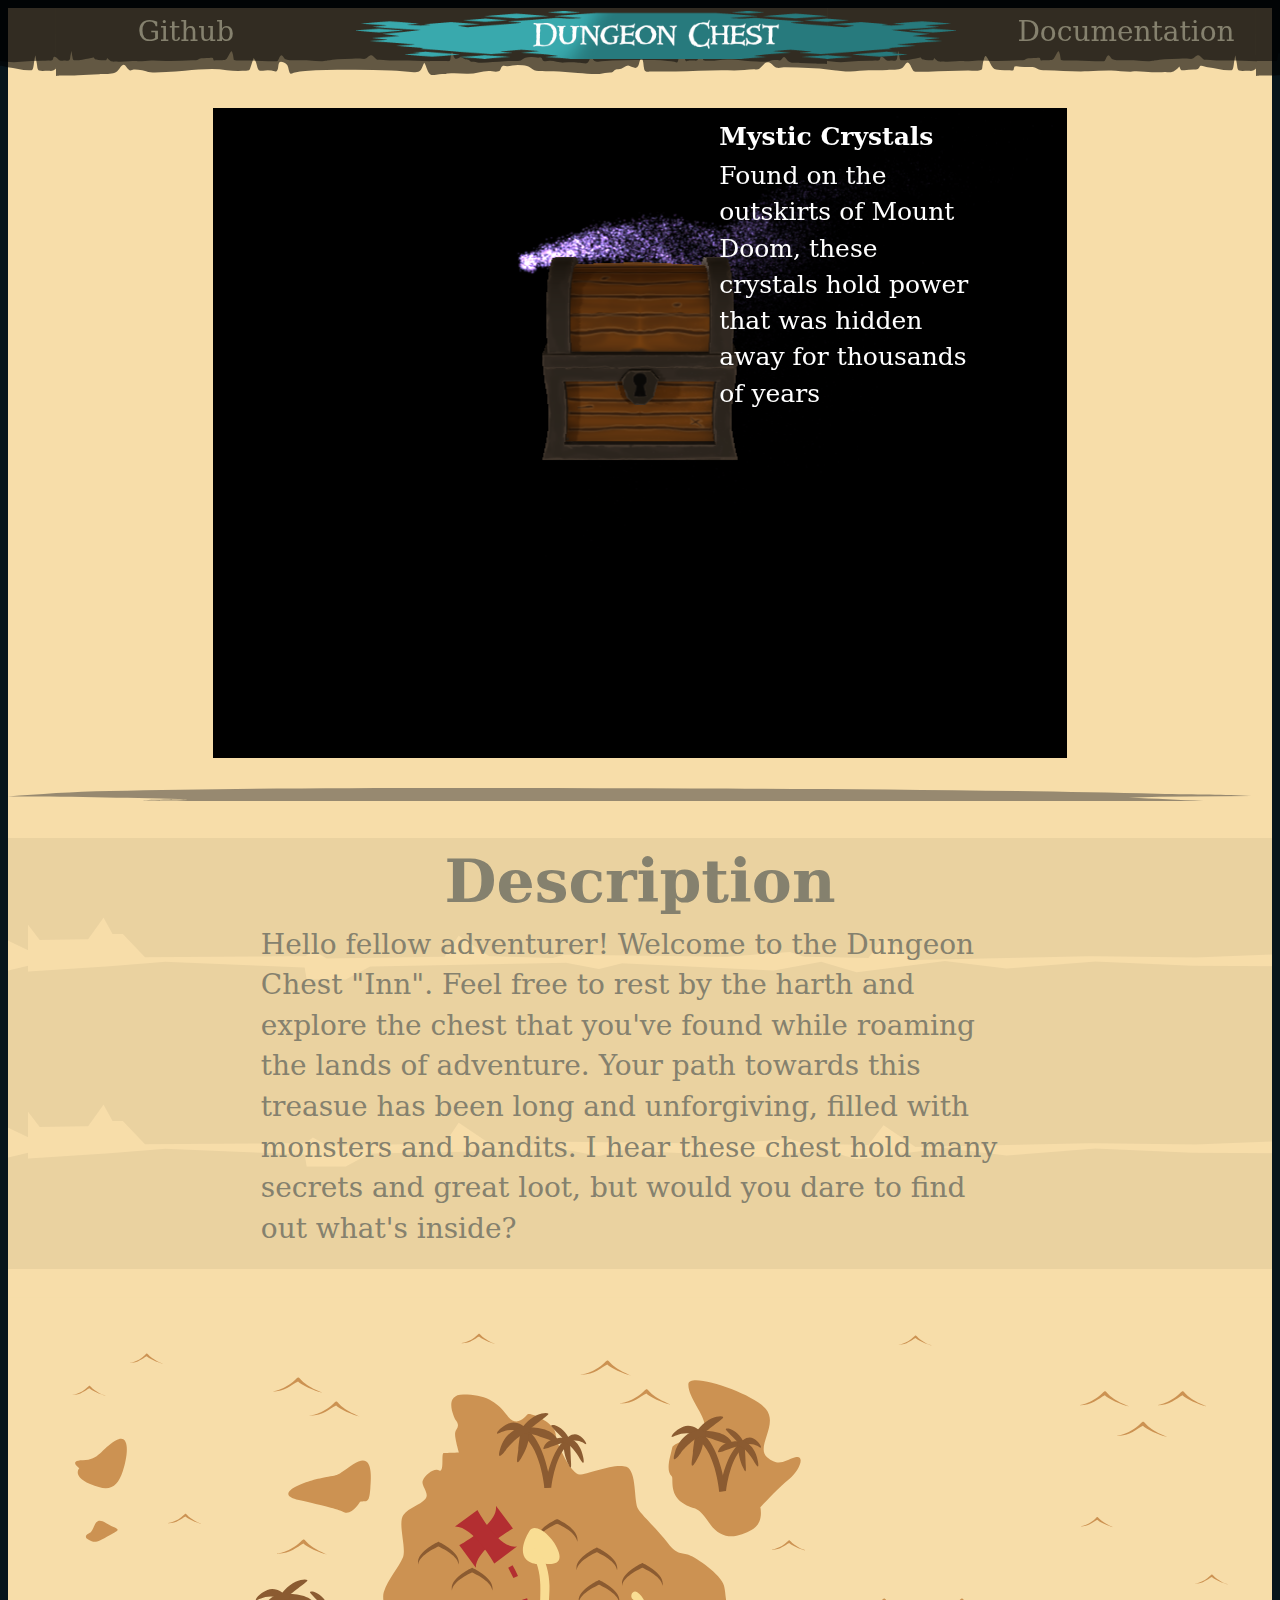
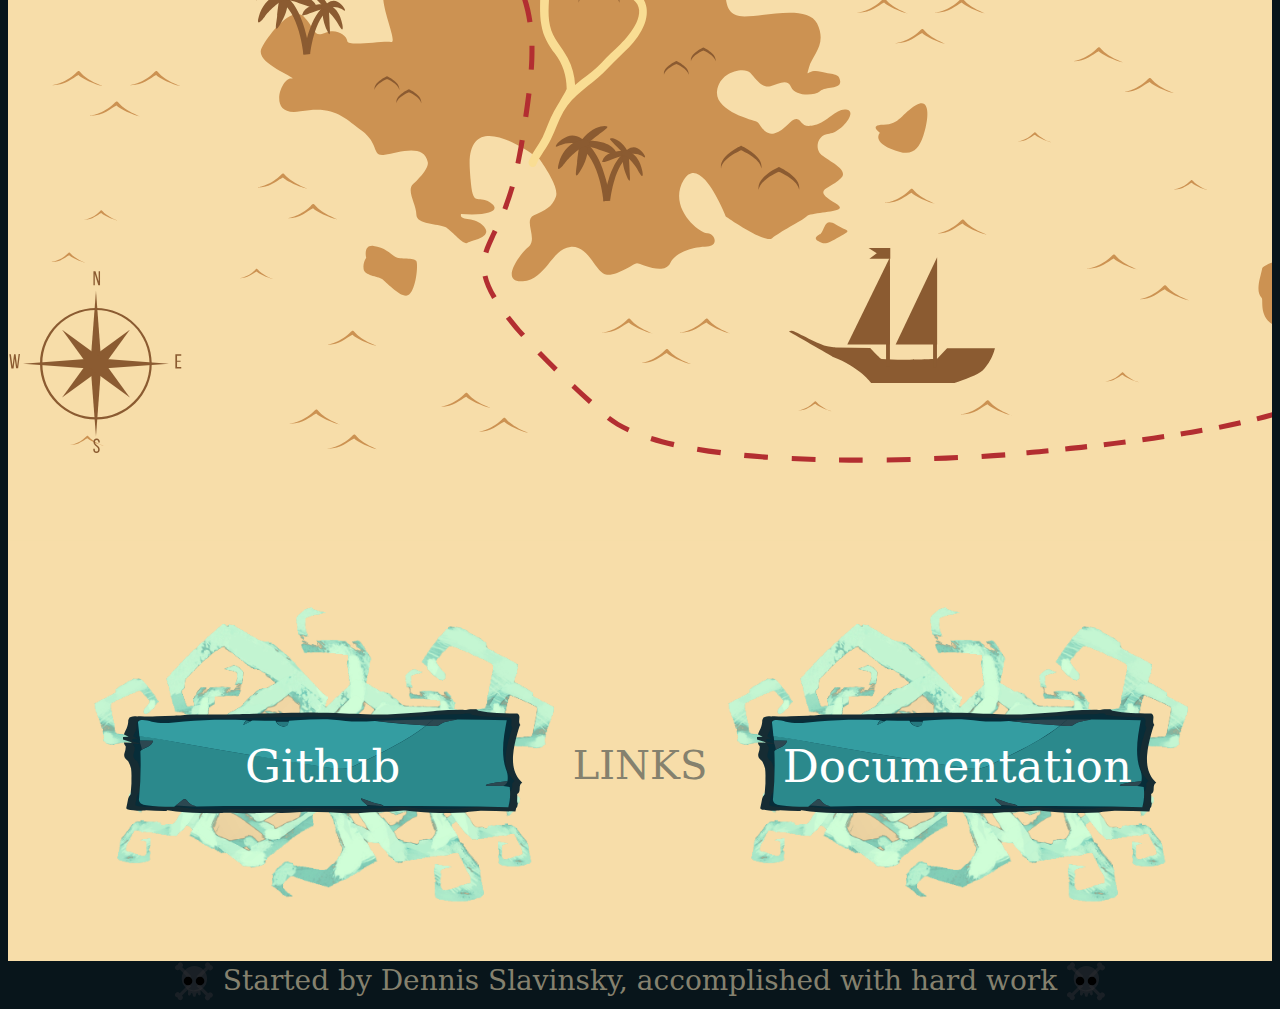
==== Project/index.html @ 72700da0 "Finished all scenes, only have UI to make" ====
<!DOCTYPE html>
<html lang="en">
<head>
	<title>Three.js</title>
	<link rel="stylesheet" href="styles.css">
</head>
<body>
	<header class="global-header">
		<p><a href="https://github.com/DennisSSDev/DungeonChest">Github</a></p>
		<img id="Logo" src="../svgs/Untitled-5.png" alt="Logo image">
		<p><a href="docs.html">Documentation</a></p>
	</header>

	
	<div id="webgl">
					<h2>
						Mystic Crystals
					</h2>
					<p>
								Found on the outskirts of Mount Doom, these crystals hold power
								that was hidden away for thousands of years
					</p>
			
		<div id="UI">
			
			<div class="img_container">
				<img class="box" src="../svgs/text_board.svg" alt="input text box">
				<p id="UILink">Return</p>
			</div>
		</div>
		
		<div id="curtain"></div>
	</div>
	<div>
	<svg class="slice" xmlns="http://www.w3.org/2000/svg" viewbox="0 0 235.13 2.5"><title>Asset 3</title><g  data-name="Layer 2"><g id="Layer_1-2" data-name="Layer 1"><path id="slice_01.svg" data-name="slice 01.svg" class="cls-1" d="M231.3,1.51c-7.61.08-15.19.05-22.83.3,9.61.27,15.86.89,26.66,1C226.35,3.91,213.73,4,198.63,4c-4.38,0-8.66.21-12.94.25s-9-.16-13.68-.18c-6,0-11.78.15-17.49.16-35.56,0-74.08.21-108-.62,2-.05,4.07-.2,6.07-.44L16.81,3c6-.36,13.72-.37,17.48-.4A14,14,0,0,1,32,2.67a37.39,37.39,0,0,0,6.08-.1c-3-.23-8.86-.13-13-.23,1.29-.26,6.35-.11,8.37-.29C24.14,1.88,10.68,1.53,0,1.57c5.76-.41,11.83-.88,19-1C48.8-.16,88.81,0,127,.09c25.55.06,61.39.33,86.78,1C221.43,1.27,226.25,1.19,231.3,1.51Z"/></g></g></svg>
	</div>
	<div id="description">
		<div id="text">
		<h1>Description</h1>
			<p id="main_gig">Hello fellow adventurer! Welcome to the Dungeon Chest "Inn". Feel free to rest by the harth and explore the chest 
					that you've found while roaming the lands of adventure. Your path towards this treasue has been long and 
					unforgiving, filled with monsters and bandits. I hear these chest hold many secrets and great loot, 
					but would you dare to find out what's inside?
			</p>
		</div>
	<svg id="map" xmlns="http://www.w3.org/2000/svg" viewbox="0 0 750 500">
		
		<g id="BACKGROUND_1">
			
		</g>
		<g id="BACKGROUND_2">
			<rect class="st0" width="750" height="500"/>

			<path class="movable" d="M517.9,257.5c0,0-5.9,5,5.8,10.1c11.7,5.1,16.1,2.1,19.4-7.6c3.3-9.7,4.4-23.2-4.2-18.3
			c-8.5,4.9-9.8,11.7-19.4,11.7c-9.6,0-1.4,5.3-1.4,5.3"></path>
			<path class="movable_0" d="M517.9,257.5c0,0-5.9,5,5.8,10.1c11.7,5.1,16.1,2.1,19.4-7.6c3.3-9.7,4.4-23.2-4.2-18.3
			c-8.5,4.9-9.8,11.7-19.4,11.7c-9.6,0-1.4,5.3-1.4,5.3"></path>
			<g class="movable_1">
			<path class="st1" d="M504.1,186.9c0,0,7.3-0.6,14.2-7.2c3.5-3.3-0.4,0.6,14.3,7.2c5.6,2-7.8-1.5-12.8-6
			C516.1,182.8,512.1,187.1,504.1,186.9z"/>
			<path class="st1" d="M550.2,186.9c0,0,7.3-0.6,14.2-7.2c3.5-3.3-0.4,0.6,14.3,7.2c5.6,2-7.8-1.5-12.8-6
			C562.2,182.8,558.3,187.1,550.2,186.9z"/>
			<path class="st1" d="M526.7,205c0,0,7.3-0.6,14.2-7.2c3.5-3.3-0.3,0.6,14.3,7.2c5.6,2-7.8-1.5-12.8-6
			C538.7,200.8,534.7,205.2,526.7,205z"/>
			</g>
			<g class="movable_2">
					<path class="st1" d="M504.1,186.9c0,0,7.3-0.6,14.2-7.2c3.5-3.3-0.4,0.6,14.3,7.2c5.6,2-7.8-1.5-12.8-6
					C516.1,182.8,512.1,187.1,504.1,186.9z"/>
					<path class="st1" d="M550.2,186.9c0,0,7.3-0.6,14.2-7.2c3.5-3.3-0.4,0.6,14.3,7.2c5.6,2-7.8-1.5-12.8-6
					C562.2,182.8,558.3,187.1,550.2,186.9z"/>
					<path class="st1" d="M526.7,205c0,0,7.3-0.6,14.2-7.2c3.5-3.3-0.3,0.6,14.3,7.2c5.6,2-7.8-1.5-12.8-6
					C538.7,200.8,534.7,205.2,526.7,205z"/>
					</g>
					<g class="movable_3">
							<path class="st1" d="M504.1,186.9c0,0,7.3-0.6,14.2-7.2c3.5-3.3-0.4,0.6,14.3,7.2c5.6,2-7.8-1.5-12.8-6
							C516.1,182.8,512.1,187.1,504.1,186.9z"/>
							<path class="st1" d="M550.2,186.9c0,0,7.3-0.6,14.2-7.2c3.5-3.3-0.4,0.6,14.3,7.2c5.6,2-7.8-1.5-12.8-6
							C562.2,182.8,558.3,187.1,550.2,186.9z"/>
							<path class="st1" d="M526.7,205c0,0,7.3-0.6,14.2-7.2c3.5-3.3-0.3,0.6,14.3,7.2c5.6,2-7.8-1.5-12.8-6
							C538.7,200.8,534.7,205.2,526.7,205z"/>
							</g>
							<g class="movable_4">
									<path class="st1" d="M504.1,186.9c0,0,7.3-0.6,14.2-7.2c3.5-3.3-0.4,0.6,14.3,7.2c5.6,2-7.8-1.5-12.8-6
									C516.1,182.8,512.1,187.1,504.1,186.9z"/>
									<path class="st1" d="M550.2,186.9c0,0,7.3-0.6,14.2-7.2c3.5-3.3-0.4,0.6,14.3,7.2c5.6,2-7.8-1.5-12.8-6
									C562.2,182.8,558.3,187.1,550.2,186.9z"/>
									<path class="st1" d="M526.7,205c0,0,7.3-0.6,14.2-7.2c3.5-3.3-0.3,0.6,14.3,7.2c5.6,2-7.8-1.5-12.8-6
									C538.7,200.8,534.7,205.2,526.7,205z"/>
									</g>
									<g class="movable_6">
											<path class="st3" d="M604.4,449.5l-0.2-3c0,0,5-0.4,13-1.2l0.3,3C609.4,449.1,604.5,449.5,604.4,449.5z M627.5,447.3l-0.3-3
												c4-0.4,8.3-0.9,12.9-1.4l0.3,3C635.8,446.4,631.4,446.9,627.5,447.3z M650.4,444.8l-0.4-3c4.2-0.5,8.5-1,12.9-1.6l0.4,3
												C658.9,443.7,654.6,444.3,650.4,444.8z M673.3,441.8l-0.4-3c4.4-0.6,8.7-1.2,12.9-1.9l0.4,3C682,440.6,677.7,441.2,673.3,441.8z
												 M696.1,438.4l-0.5-3c4.4-0.7,8.7-1.4,12.8-2.2l0.5,3C704.9,437,700.6,437.7,696.1,438.4z M718.9,434.4l-0.6-2.9
												c4.5-0.9,8.7-1.8,12.7-2.7l0.7,2.9C727.7,432.6,723.4,433.5,718.9,434.4z M750,427.1c-2.7,0.8-5.5,1.6-8.6,2.3l-0.7-2.9
												c3.3-0.8,6.4-1.7,9.3-2.5"></path>
										</g>
										<g class="movable_7">
												<path class="st3" d="M604.4,449.5l-0.2-3c0,0,5-0.4,13-1.2l0.3,3C609.4,449.1,604.5,449.5,604.4,449.5z M627.5,447.3l-0.3-3
													c4-0.4,8.3-0.9,12.9-1.4l0.3,3C635.8,446.4,631.4,446.9,627.5,447.3z M650.4,444.8l-0.4-3c4.2-0.5,8.5-1,12.9-1.6l0.4,3
													C658.9,443.7,654.6,444.3,650.4,444.8z M673.3,441.8l-0.4-3c4.4-0.6,8.7-1.2,12.9-1.9l0.4,3C682,440.6,677.7,441.2,673.3,441.8z
													 M696.1,438.4l-0.5-3c4.4-0.7,8.7-1.4,12.8-2.2l0.5,3C704.9,437,700.6,437.7,696.1,438.4z M718.9,434.4l-0.6-2.9
													c4.5-0.9,8.7-1.8,12.7-2.7l0.7,2.9C727.7,432.6,723.4,433.5,718.9,434.4z M750,427.1c-2.7,0.8-5.5,1.6-8.6,2.3l-0.7-2.9
													c3.3-0.8,6.4-1.7,9.3-2.5"></path>
											</g>
											<path class="st1 movable_8" d="M393.8,106c1.3,1.1-1.7,10.3,6.3,15.7c8,5.3,8,0.3,16,12c8,11.7,18,8,25.3,4c7.3-4,5-13.3,5-13.3
											s10.3-11.3,17-16.7c6.7-5.3,9.7-14.7,3.7-13c-6,1.7-9.7,6-16.7,0s7-19.3-0.7-28.7c-7.7-9.3-45.7-22.3-46-14.7
											c-0.3,7.7,9.7,18,9.7,24.7s-18.7,9.3-19.3,13C393.5,92.7,389.8,102.3,393.8,106z"></path>
											<path class="st1 movable_9" d="M208.9,121.1c3.9-0.9,5.4,1.8,6.1-8c0.8-9.8,0.9-21.8-10.4-14.1c-11.4,7.7-6.3,5.6-18.4,8
											c-12.1,2.4-29,9.5-13.6,13.1c15.4,3.5,22.1,5.1,26.8,7.2C204.1,129.4,208.9,121.1,208.9,121.1z"></path>
									


			<path class="st1" d="M504.1,186.9c0,0,7.3-0.6,14.2-7.2c3.5-3.3-0.4,0.6,14.3,7.2c5.6,2-7.8-1.5-12.8-6
				C516.1,182.8,512.1,187.1,504.1,186.9z"/>
			<path class="st1" d="M550.2,186.9c0,0,7.3-0.6,14.2-7.2c3.5-3.3-0.4,0.6,14.3,7.2c5.6,2-7.8-1.5-12.8-6
				C562.2,182.8,558.3,187.1,550.2,186.9z"/>
			<path class="st1" d="M526.7,205c0,0,7.3-0.6,14.2-7.2c3.5-3.3-0.3,0.6,14.3,7.2c5.6,2-7.8-1.5-12.8-6
				C538.7,200.8,534.7,205.2,526.7,205z"/>
			<path class="st1" d="M26.1,229.9c0,0,7.3-0.6,14.2-7.2c3.5-3.3-0.4,0.6,14.3,7.2c5.6,2-7.8-1.5-12.8-6
				C38.1,225.8,34.1,230.1,26.1,229.9z"/>
			<path class="st1" d="M72.2,229.9c0,0,7.3-0.6,14.2-7.2c3.5-3.3-0.4,0.6,14.3,7.2c5.6,2-7.8-1.5-12.8-6
				C84.2,225.8,80.3,230.1,72.2,229.9z"/>
			<path class="st1" d="M48.7,248c0,0,7.3-0.6,14.2-7.2c3.5-3.3-0.3,0.6,14.3,7.2c5.6,2-7.8-1.5-12.8-6
				C60.7,243.8,56.7,248.2,48.7,248z"/>
			<path class="st1" d="M635.1,63.9c0,0,7.3-0.6,14.2-7.2c3.5-3.3-0.4,0.6,14.3,7.2c5.6,2-7.8-1.5-12.8-6
				C647.1,59.8,643.1,64.1,635.1,63.9z"/>
			<path class="st1" d="M681.2,63.9c0,0,7.3-0.6,14.2-7.2c3.5-3.3-0.4,0.6,14.3,7.2c5.6,2-7.8-1.5-12.8-6
				C693.2,59.8,689.3,64.1,681.2,63.9z"/>
			<path class="st1" d="M657.7,82c0,0,7.3-0.6,14.2-7.2c3.5-3.3-0.3,0.6,14.3,7.2c5.6,2-7.8-1.5-12.8-6
				C669.7,77.8,665.7,82.2,657.7,82z"/>
			<g>
				<path class="st1" d="M352.7,376.8c0,0,7.3-0.6,14.2-7.2c3.5-3.3-0.4,0.6,14.3,7.2c5.6,2-7.8-1.5-12.8-6
					C364.6,372.6,360.7,376.9,352.7,376.8z"/>
				<path class="st1" d="M398.8,376.8c0,0,7.3-0.6,14.2-7.2c3.5-3.3-0.4,0.6,14.3,7.2c5.6,2-7.8-1.5-12.8-6
					C410.7,372.6,406.8,376.9,398.8,376.8z"/>
				<path class="st1" d="M375.2,394.8c0,0,7.3-0.6,14.2-7.2c3.5-3.3-0.4,0.6,14.3,7.2c5.6,2-7.8-1.5-12.8-6
					C387.2,390.7,383.3,395,375.2,394.8z"/>
			</g>
			<path class="st1" d="M147.4,290.7c0,0,7.3-0.6,14.2-7.2c3.5-3.3-0.4,0.6,14.3,7.2c5.6,2-7.8-1.5-12.8-6
				C159.3,286.6,155.4,290.9,147.4,290.7z"/>
			<path class="st1" d="M165.3,308.9c0,0,7.3-0.6,14.2-7.2c3.5-3.3-0.3,0.6,14.3,7.2c5.6,2-7.8-1.5-12.8-6
				C177.3,304.7,173.4,309.1,165.3,308.9z"/>
			<g>
				<path class="st1" d="M256.2,420.8c0,0,7.3-0.6,14.2-7.2c3.5-3.3-0.4,0.6,14.3,7.2c5.6,2-7.8-1.5-12.8-6
					C268.1,416.7,264.2,421,256.2,420.8z"/>
				<path class="st1" d="M278.7,435.6c0,0,7.3-0.6,14.2-7.2c3.5-3.3-0.4,0.6,14.3,7.2c5.6,2-7.8-1.5-12.8-6
					C290.6,431.4,286.7,435.7,278.7,435.6z"/>
			</g>
			<g>
				<path class="st1" d="M167.2,430.8c0,0,7.3-0.6,14.2-7.2c3.5-3.3-0.4,0.6,14.3,7.2c5.6,2-7.8-1.5-12.8-6
					C179.1,426.7,175.2,431,167.2,430.8z"/>
				<path class="st1" d="M189.7,445.6c0,0,7.3-0.6,14.2-7.2c3.5-3.3-0.4,0.6,14.3,7.2c5.6,2-7.8-1.5-12.8-6
					C201.6,441.4,197.7,445.7,189.7,445.6z"/>
			</g>
			<path class="st1" d="M156.4,55.7c0,0,7.3-0.6,14.2-7.2c3.5-3.3-0.3,0.6,14.3,7.2c5.6,2-7.8-1.5-12.8-6
				C168.3,51.5,164.4,55.8,156.4,55.7z"/>
			<path class="st1" d="M179,70c0,0,7.3-0.6,14.2-7.2c3.5-3.3-0.4,0.6,14.3,7.2c5.6,2-7.8-1.5-12.8-6C190.9,65.8,187,70.1,179,70z"/>
			<path class="st1" d="M339.9,45.7c0,0,7.3-0.6,14.2-7.2c3.5-3.3-0.3,0.6,14.3,7.2c5.6,2-7.8-1.5-12.8-6
				C351.9,41.5,347.9,45.9,339.9,45.7z"/>
			<path class="st1" d="M598.9,263.4c0,0,4.9-0.4,9.4-4.8c2.3-2.2-0.2,0.4,9.5,4.8c3.7,1.3-5.2-1-8.5-4
				C606.9,260.6,604.2,263.5,598.9,263.4z"/>
			<path class="st1" d="M269.1,27c0,0,4.9-0.4,9.4-4.8c2.3-2.2-0.2,0.4,9.5,4.8c3.8,1.3-5.2-1-8.5-4C277,24.2,274.4,27.1,269.1,27z"/>
			<path class="st1" d="M137.1,344.5c0,0,4.9-0.4,9.4-4.8c2.3-2.2-0.2,0.4,9.5,4.8c3.8,1.3-5.2-1-8.5-4
				C145,341.7,142.4,344.6,137.1,344.5z"/>
			<path class="st1" d="M528.1,28c0,0,4.9-0.4,9.4-4.8c2.3-2.2-0.2,0.4,9.5,4.8c3.8,1.3-5.2-1-8.5-4C536,25.2,533.4,28.1,528.1,28z"/>
			<path class="st1" d="M635.9,135.8c0,0,4.9-0.4,9.4-4.8c2.3-2.2-0.2,0.4,9.5,4.8c3.8,1.3-5.2-1-8.5-4
				C643.8,133,641.2,135.9,635.9,135.8z"/>
			<path class="st1" d="M94.9,133.8c0,0,4.9-0.4,9.4-4.8c2.3-2.2-0.2,0.4,9.5,4.8c3.8,1.3-5.2-1-8.5-4
				C102.8,131,100.2,133.9,94.9,133.8z"/>
			<path class="st1" d="M71.9,38.8c0,0,4.9-0.4,9.4-4.8c2.3-2.2-0.2,0.4,9.5,4.8c3.8,1.3-5.2-1-8.5-4C79.8,36,77.2,38.9,71.9,38.8z"/>
			<path class="st1" d="M44.9,309.8c0,0,4.9-0.4,9.4-4.8c2.3-2.2-0.2,0.4,9.5,4.8c3.8,1.3-5.2-1-8.5-4C52.8,307,50.2,309.9,44.9,309.8
				z"/>
			<path class="st1" d="M25.9,334.8c0,0,4.9-0.4,9.4-4.8c2.3-2.2-0.2,0.4,9.5,4.8c3.8,1.3-5.2-1-8.5-4C33.8,332,31.2,334.9,25.9,334.8
				z"/>
			<path class="st1" d="M37.9,57.8c0,0,4.9-0.4,9.4-4.8c2.3-2.2-0.2,0.4,9.5,4.8c3.8,1.3-5.2-1-8.5-4C45.8,55,43.2,57.9,37.9,57.8z"/>
			<path class="st1" d="M650.9,405.8c0,0,4.9-0.4,9.4-4.8c2.3-2.2-0.2,0.4,9.5,4.8c3.8,1.3-5.2-1-8.5-4
				C658.8,403,656.2,405.9,650.9,405.8z"/>
			<path class="st1" d="M691.9,291.8c0,0,4.9-0.4,9.4-4.8c2.3-2.2-0.2,0.4,9.5,4.8c3.8,1.3-5.2-1-8.5-4
				C699.8,289,697.2,291.9,691.9,291.8z"/>
			<path class="st1" d="M703.9,169.8c0,0,4.9-0.4,9.4-4.8c2.3-2.2-0.2,0.4,9.5,4.8c3.8,1.3-5.2-1-8.5-4
				C711.8,167,709.2,169.9,703.9,169.8z"/>
			<path class="st1" d="M453.1,149.5c0,0,4.9-0.4,9.4-4.8c2.3-2.2-0.2,0.4,9.5,4.8c3.8,1.3-5.2-1-8.5-4
				C461,146.7,458.4,149.6,453.1,149.5z"/>
			<path class="st1" d="M468.6,423c0,0,4.9-0.4,9.4-4.8c2.3-2.2-0.2,0.4,9.5,4.8c3.8,1.3-5.2-1-8.5-4
				C476.5,420.2,473.9,423.1,468.6,423z"/>
			<path class="st1" d="M36.7,443.5c0,0,4.9-0.4,9.4-4.8c2.3-2.2-0.2,0.4,9.5,4.8c3.8,1.3-5.2-1-8.5-4C44.6,440.7,42,443.6,36.7,443.5
				z"/>
			<path class="st1" d="M363.1,62.8c0,0,7.3-0.6,14.2-7.2c3.5-3.3-0.3,0.6,14.3,7.2c5.6,2-7.8-1.5-12.8-6
				C375,58.6,371.1,62.9,363.1,62.8z"/>
			<path class="st1" d="M550.7,318c0,0,7.3-0.6,14.2-7.2c3.5-3.3-0.3,0.6,14.3,7.2c5.6,2-7.8-1.5-12.8-6
				C562.6,313.8,558.7,318.2,550.7,318z"/>
			<path class="st1" d="M565.5,425.3c0,0,7.3-0.6,14.2-7.2c3.5-3.3-0.3,0.6,14.3,7.2c5.6,2-7.8-1.5-12.8-6
				C577.5,421.1,573.6,425.5,565.5,425.3z"/>
			<path class="st1" d="M159.6,151.9c0,0,7.3-0.6,14.2-7.2c3.5-3.3-0.3,0.6,14.3,7.2c5.6,2-7.8-1.5-12.8-6
				C171.5,147.8,167.6,152.1,159.6,151.9z"/>
			<path class="st1" d="M520.4,299.8c0,0,7.3-0.6,14.2-7.2c3.5-3.3-0.3,0.6,14.3,7.2c5.6,2-7.8-1.5-12.8-6
				C532.4,295.7,528.5,300,520.4,299.8z"/>
			<path class="st1" d="M670.7,357c0,0,7.3-0.6,14.2-7.2c3.5-3.3-0.3,0.6,14.3,7.2c5.6,2-7.8-1.5-12.8-6
				C682.6,352.8,678.7,357.2,670.7,357z"/>
			<path class="st1" d="M640.4,338.8c0,0,7.3-0.6,14.2-7.2c3.5-3.3-0.3,0.6,14.3,7.2c5.6,2-7.8-1.5-12.8-6
				C652.4,334.7,648.5,339,640.4,338.8z"/>
			<path class="st1" d="M661.7,234c0,0,7.3-0.6,14.2-7.2c3.5-3.3-0.3,0.6,14.3,7.2c5.6,2-7.8-1.5-12.8-6
				C673.6,229.8,669.7,234.2,661.7,234z"/>
			<path class="st1" d="M188.7,384c0,0,7.3-0.6,14.2-7.2c3.5-3.3-0.3,0.6,14.3,7.2c5.6,2-7.8-1.5-12.8-6
				C200.6,379.8,196.7,384.2,188.7,384z"/>
			<path class="st1" d="M631.5,215.8c0,0,7.3-0.6,14.2-7.2c3.5-3.3-0.3,0.6,14.3,7.2c5.6,2-7.8-1.5-12.8-6
				C643.4,211.7,639.5,216,631.5,215.8z"/>
			<g class="movable_5">
				<g>
					<path class="st2" d="M91.5,348.7h-0.8v-8.4h1.2l1.9,6.1v-6.1h0.8v8.4h-1l-2.1-6.8V348.7z"/>
				</g>
				<g>
					<path class="st2" d="M94.5,441.8v0.2h-0.9v-0.3c0-0.8-0.3-1.2-1-1.2c-0.7,0-1,0.4-1,1.2c0,1.9,2.8,2.1,2.8,4.4
						c0,1.3-0.6,2.1-1.9,2.1c-1.3,0-1.9-0.8-1.9-2.1v-0.5h0.9v0.5c0,0.8,0.3,1.2,1,1.2c0.7,0,1-0.4,1-1.2c0-1.9-2.8-2.1-2.8-4.4
						c0-1.3,0.6-2.1,1.9-2.1C93.9,439.7,94.5,440.6,94.5,441.8z"/>
				</g>
				<g>
					<g>
						<g>
							<path class="st2" d="M92.2,428.3c-18.3,0-33.2-14.9-33.2-33.1c0-18.3,14.9-33.1,33.2-33.1s33.1,14.9,33.1,33.1
								C125.3,413.4,110.5,428.3,92.2,428.3z M92.2,363.3c-17.6,0-31.8,14.3-31.8,31.9c0,17.6,14.3,31.8,31.8,31.8
								s31.8-14.3,31.8-31.8C124,377.6,109.8,363.3,92.2,363.3z"/>
						</g>
					</g>
					<g>
						<g>
							<g>
								<polygon class="st2" points="95.4,395.2 88.9,395.2 92.2,351.9 						"/>
							</g>
							<g>
								<polygon class="st2" points="88.9,395.2 95.4,395.2 92.2,438.4 						"/>
							</g>
							<g>
								<polygon class="st2" points="92.2,398.4 92.2,391.9 135.5,395.2 						"/>
							</g>
							<g>
								<polygon class="st2" points="92.2,391.9 92.2,398.4 48.9,395.2 						"/>
							</g>
						</g>
						<g>
							<g>
								<polygon class="st2" points="95.4,398.3 89.1,392 112.3,375.1 						"/>
							</g>
							<g>
								<polygon class="st2" points="89,392 95.3,398.3 72.1,415.2 						"/>
							</g>
							<g>
								<polygon class="st2" points="89.1,398.3 95.4,392 112.3,415.2 						"/>
							</g>
							<g>
								<polygon class="st2" points="95.3,392 89,398.3 72.1,375.1 						"/>
							</g>
						</g>
					</g>
				</g>
				<g>
					<path class="st2" d="M43.3,398H42l-1.2-8.4h0.9l1,7.1l0.9-7.1h0.9l0.9,7.1l0.9-7.2h0.8l-1.1,8.4h-1.2l-0.8-5.7L43.3,398z"/>
				</g>
				<g>
					<path class="st2" d="M142.4,393.3v0.8h-2.1v3h2.5v0.9h-3.5v-8.4h3.5v0.9h-2.5v2.9H142.4z"/>
				</g>
			</g>
			<g>
				<g>
					<path class="st2" d="M561.6,406.7h-49.3c0,0-6.8-9.6-23.1-15.7c0.4,0.1-25.7-14.7-25.7-14.7s0-0.9,1.7-0.7
						c1.7,0.2,14,7.2,20.3,9.1c1.4,0.4,5.8,0.9,5.8,0.9l20.3,0.3c0,0,6,6.4,6.7,6.5c11.8,1.1,33-0.1,33-0.1l5.9-6.3h28.4
						c0,0-1.5,7.4-7.3,13.2C575.8,401.7,567.3,404.6,561.6,406.7z"/>
					<rect x="521" y="337.3" class="st2" width="2.3" height="59.8"/>
					<rect x="548.9" y="337.7" class="st2" width="2.3" height="59.8"/>
					<polygon class="st2" points="523.3,332.1 498,383.8 523.3,383.8 			"/>
					<polygon class="st2" points="551.3,332.1 526.7,383.8 551.3,383.8 			"/>
				</g>
				<polygon class="st2" points="523.5,332.9 523.5,326.5 510.6,326.5 515.5,329.6 511.1,332.9 		"/>
			</g>
			<path class="st1" d="M42.9,100.5c0,0-5.9,5,5.8,10.1c11.7,5.1,16.1,2.1,19.4-7.6c3.3-9.7,4.4-23.2-4.2-18.3
				c-8.5,4.9-9.8,11.7-19.4,11.7c-9.6,0-1.4,5.3-1.4,5.3"/>
			<path class="st1" d="M49,139.3c3-3.3,2.2-9.8,9.3-5.5c7.2,4.3,9.8,2.7,2,7.2s-8.8,4.7-12.7,2.5C43.8,141.3,49,139.3,49,139.3z"/>
			<g>
				<path class="st1" d="M212.6,332.4c0,0-2.1-7.8,4.3-7.1s10,4.5,12.8,6.4c2.8,1.9,11.4,0.2,12.6,2.6c1.2,2.4-0.2,16.6-4.3,19.9
					c-4,3.3-13.5-7.6-16.1-9.3c-2.6-1.7-10.4-1.9-10.9-5.9C210.5,335,212.6,332.4,212.6,332.4z"/>
				<path class="st1" d="M517.9,257.5c0,0-5.9,5,5.8,10.1c11.7,5.1,16.1,2.1,19.4-7.6c3.3-9.7,4.4-23.2-4.2-18.3
					c-8.5,4.9-9.8,11.7-19.4,11.7c-9.6,0-1.4,5.3-1.4,5.3"/>
				<path class="st1" d="M482.1,318.2c3-3.3,2.2-9.8,9.3-5.5c7.2,4.3,9.8,2.7,2,7.2c-7.8,4.5-8.8,4.7-12.7,2.5
					C477,320.2,482.1,318.2,482.1,318.2z"/>
				<path class="st1" d="M208.9,121.1c3.9-0.9,5.4,1.8,6.1-8c0.8-9.8,0.9-21.8-10.4-14.1c-11.4,7.7-6.3,5.6-18.4,8
					c-12.1,2.4-29,9.5-13.6,13.1c15.4,3.5,22.1,5.1,26.8,7.2C204.1,129.4,208.9,121.1,208.9,121.1z"/>
				<g>
					<path class="st1" d="M265.4,72.3c0,0-7.8-14.9,4.8-14.9c12.6,0,19.7,3.9,25.9,12.3c6.1,8.4,11.1,0.3,12.5-0.6
						c1.4-1,15.6,4.8,16.3,11.6c0.6,6.8,9.6,24.2,14.3,24.2c4.7,0,21.2-7.1,27.7-4.5c6.5,2.6,4.2,20.7,7.1,25.2
						c2.9,4.5,12,12.6,17.5,20c5.5,7.4,8.4,5.5,12.6,7.1c4.2,1.6,18.8,11.3,20.7,18.1c1.9,6.8-0.3,16.2,9.1,18.1
						c9.4,1.9,40.1-8.1,46.2,4.5c6.1,12.6-2.9,18.4-4.8,25.9c-1.9,7.4-1.3,0.6,7,2.6c8.2,1.9,11.1,1,11.5,5.8c0.3,4.8-8.4,2.9-12,5.8
						c-3.6,2.9-14.9,2.9-17.1-2.4c-2.3-5.3-7.3-2-12.3-0.6c-5,1.4-8.7-4.4-12-8c-3.2-3.6-18.4-1-19.7,11c-1.3,12,21.3,17.2,23.6,18.1
						c2.3,1,4.2,8.7,10.7,6.8c6.5-1.9,9.4-8.7,12.9-8.4c3.6,0.3,2.3,5.8,10.7,3.6c8.4-2.3,13.3-10.7,19.4-9.1
						c6.1,1.6-4.2,13.9-10.7,14.2c-6.5,0.3-8.4,7.4-5.8,11.3c2.6,3.9,18.1,9.4,12.9,14.9c-5.2,5.5-12.3,6.1-10.3,9.7
						c1.9,3.6,11.6,6.5,9.1,8.7c-2.6,2.3-17.1,2.3-19.4,4.5c-2.3,2.3-16.5,9.4-20.4,12.9c-3.9,3.6-27.5-12.9-27.5-12.9
						s-14.9-38.1-24.9-21.7c-10,16.5,9.7,32,13.9,31.7c4.2-0.3,7.4,7.4,0,7.8c-7.4,0.3-18.4,2.6-22,10c-3.6,7.4-17.8,0-19.7,0
						c-1.9,0-11,7.4-17.8,6.8c-6.8-0.6-10.6-17.8-21.8-16.5c-11.2,1.3-14.4,19.4-28.1,20.4c-13.8,1-2.6-15.5,3.3-20.4
						c5.9-4.9-3.3-15.8,3.3-18.8c6.5-2.9,10.8-4.8,13-11c2.3-6.1-9.8-22.3-9.8-22.3s-43.6-34.2-41.3,5.5c1.5,26,3.5,14.7,12.1,20.2
						c6.8,4.4,0.2,8.2-17.3,6.9c-1.2,4.6,8.1,1,13.6,7.4c5.5,6.5-7.1,8.1-9.7,9.7c-2.6,1.6-9.6-7.7-13.3-9.4c-4.2-2-17.1-1.3-17.1-7.4
						c0-6.1-6.1-14.2-1.9-18.1c4.2-3.9,9.3-9.7,8.7-12.9c-2-11.5-17.5-5.8-25.5-4.5c-8.1,1.3-2.9-6.1-13.6-14.2
						c-10.7-8.1-16.5-15.2-36.5-11.6c-20,3.6-11.6-19.7-5.5-19.4c6.1,0.3-22.3-9.1-17.5-18.1c4.8-9.1,18.4-25.5,25.2-18.4
						c6.8,7.1,5.5,12.3,12.3,9.4c6.8-2.9,12.9,1.3,13.3,4.8c0.3,3.6,21.3-0.3,25.9,0.6c4.5,1-6.8-22-4.2-29.7
						c2.6-7.8,9.1-14.9,11.3-20.4c2.3-5.5-3.2-20.4,0.3-25.2c3.6-4.8,9.7-5.8,12.9-9.4c3.2-3.6-2.9-8.1-1.3-11.3
						c1.6-3.2,6.5-7.4,9.7-5.8c3.2,1.6,1-10.3,2.6-10.3c1.6,0,9.1-0.3,9.1-0.3s-2.6-8.7-2.3-11.6C265.4,77.5,269,76.9,265.4,72.3z"/>
					<g>
						<g>
							<path class="st2" d="M353.3,298.8l4-0.4c0,0,2.3-21.4,11.5-26.4l-2.2-2.4C366.6,269.7,357.9,272.3,353.3,298.8z"/>
							<path class="st2" d="M368.6,269.3c0,0-13.3-2.5-16,5.7c-0.9,2.6,12-4.9,14.9-2.9l1.4-2.7"/>
							<path class="st2" d="M365.3,269.9c0,0-2.3,5.2,2.2,14.9c2.4,5.2,1.3-2,1.3-4.7c0-2.7-0.6-10.5-0.6-10.5L365.3,269.9z"/>
							<path class="st2" d="M364,269.2c0,0-4.9-4.9-6.6-6.9c-1.4-1.6,4.8-1.6,9.1,4.9c5.6,8.6-2.1,3.2-2.1,3.2L364,269.2z"/>
							<path class="st2" d="M366.4,269.1c0,0,3.6-3.7,7.1-1.7c3.5,2,5,5.2,4.4,5.4c-0.6,0.2-4.6-4.1-11.1-1.2
								c-6.5,2.9-0.2-1.7-0.2-1.7"/>
							<path class="st2" d="M365.5,268.5c0,0,8.6,0,10.9,12.5c1,5.7-1.6,1.3-2.6-0.5c-0.9-1.8-5.6-8.4-8.4-8.8
								C362.5,271.4,365.5,268.5,365.5,268.5z"/>
						</g>
						<g>
							<path class="st2" d="M357.3,298.4l-4,0.4c0,0-2.2-26.1-15-32.6l3.3-2.7C341.5,263.5,352.6,266.7,357.3,298.4z"/>
							<path class="st2" d="M338.8,262.9c0,0,19.3-2.2,22.5,7.8c1,3.2-16.9-6.6-21.1-4.3l-1.9-3.3"/>
							<path class="st2" d="M343.4,263.9c0,0,2.9,6.3-4.2,17.5c-3.8,6-1.7-2.5-1.5-5.7c0.2-3.2,1.6-12.4,1.6-12.4L343.4,263.9z"/>
							<path class="st2" d="M345.4,263.1c0,0,7.3-5.5,10-7.8c2-1.8-6.8-2.2-13.4,5.3c-8.7,9.8,2.7,3.9,2.7,3.9L345.4,263.1z"/>
							<path class="st2" d="M341.9,262.8c0,0-4.9-4.6-10-2.4c-5.1,2.2-7.5,5.8-6.7,6.1c0.8,0.3,6.8-4.6,16-0.7c9.2,3.8,0.4-2,0.4-2"/>
							<path class="st2" d="M343.3,262.2c0,0-12.4-0.6-16.5,14.2c-1.8,6.6,2.3,1.6,3.7-0.4c1.5-2.1,8.6-9.7,12.7-9.9
								C347.3,265.8,343.3,262.2,343.3,262.2z"/>
						</g>
					</g>
					<g>
						<g>
							<path class="st2" d="M175.3,211.8l4-0.4c0,0,2.3-21.4,11.5-26.4l-2.2-2.4C188.6,182.7,179.9,185.3,175.3,211.8z"/>
							<path class="st2" d="M190.6,182.3c0,0-13.3-2.5-16,5.7c-0.9,2.6,12-4.9,14.9-2.9l1.4-2.7"/>
							<path class="st2" d="M187.3,182.9c0,0-2.3,5.2,2.2,14.9c2.4,5.2,1.3-2,1.3-4.7c0-2.7-0.6-10.5-0.6-10.5L187.3,182.9z"/>
							<path class="st2" d="M186,182.2c0,0-4.9-4.9-6.6-6.9c-1.4-1.6,4.8-1.6,9.1,4.9c5.6,8.6-2.1,3.2-2.1,3.2L186,182.2z"/>
							<path class="st2" d="M188.4,182.1c0,0,3.6-3.7,7.1-1.7c3.5,2,5,5.2,4.4,5.4c-0.6,0.2-4.6-4.1-11.1-1.2
								c-6.5,2.9-0.2-1.7-0.2-1.7"/>
							<path class="st2" d="M187.5,181.5c0,0,8.6,0,10.9,12.5c1,5.7-1.6,1.3-2.6-0.5c-0.9-1.8-5.6-8.4-8.4-8.8
								C184.5,184.4,187.5,181.5,187.5,181.5z"/>
						</g>
						<g>
							<path class="st2" d="M179.3,211.4l-4,0.4c0,0-2.2-26.1-15-32.6l3.3-2.7C163.5,176.5,174.6,179.7,179.3,211.4z"/>
							<path class="st2" d="M160.8,175.9c0,0,19.3-2.2,22.5,7.8c1,3.2-16.9-6.6-21.1-4.3l-1.9-3.3"/>
							<path class="st2" d="M165.4,176.9c0,0,2.9,6.3-4.2,17.5c-3.8,6-1.7-2.5-1.5-5.7c0.2-3.2,1.6-12.4,1.6-12.4L165.4,176.9z"/>
							<path class="st2" d="M167.4,176.1c0,0,7.3-5.5,10-7.8c2-1.8-6.8-2.2-13.4,5.3c-8.7,9.8,2.7,3.9,2.7,3.9L167.4,176.1z"/>
							<path class="st2" d="M163.9,175.8c0,0-4.9-4.6-10-2.4c-5.1,2.2-7.5,5.8-6.7,6.1c0.8,0.3,6.8-4.6,16-0.7c9.2,3.8,0.4-2,0.4-2"/>
							<path class="st2" d="M165.3,175.2c0,0-12.4-0.6-16.5,14.2c-1.8,6.6,2.3,1.6,3.7-0.4c1.5-2.1,8.6-9.7,12.7-9.9
								C169.3,178.8,165.3,175.2,165.3,175.2z"/>
						</g>
					</g>
					<g>
						<g>
							<path class="st2" d="M318.4,113l4-0.4c0,0,2.3-21.4,11.5-26.4l-2.2-2.4C331.7,83.9,323,86.4,318.4,113z"/>
							<path class="st2" d="M333.7,83.5c0,0-13.3-2.5-16,5.7c-0.9,2.6,12-4.9,14.9-2.9l1.4-2.7"/>
							<path class="st2" d="M330.4,84.1c0,0-2.3,5.2,2.2,14.9c2.4,5.2,1.3-2,1.3-4.7c0-2.7-0.6-10.5-0.6-10.5L330.4,84.1z"/>
							<path class="st2" d="M329.1,83.4c0,0-4.9-4.9-6.6-6.9c-1.4-1.6,4.8-1.6,9.1,4.9c5.6,8.6-2.1,3.2-2.1,3.2L329.1,83.4z"/>
							<path class="st2" d="M331.5,83.3c0,0,3.6-3.7,7.1-1.7c3.5,2,5,5.2,4.4,5.4c-0.6,0.2-4.6-4.1-11.1-1.2c-6.5,2.9-0.2-1.7-0.2-1.7
								"/>
							<path class="st2" d="M330.6,82.7c0,0,8.6,0,10.8,12.5c1,5.7-1.6,1.3-2.6-0.5c-0.9-1.8-5.6-8.4-8.4-8.8
								C327.6,85.6,330.6,82.7,330.6,82.7z"/>
						</g>
						<g>
							<path class="st2" d="M322.3,112.6l-4,0.4c0,0-2.2-26.1-15-32.6l3.3-2.7C306.6,77.7,317.6,80.9,322.3,112.6z"/>
							<path class="st2" d="M303.8,77.1c0,0,19.3-2.2,22.5,7.8c1,3.2-16.9-6.6-21.1-4.3l-1.9-3.3"/>
							<path class="st2" d="M308.5,78.1c0,0,2.9,6.3-4.2,17.5c-3.8,6-1.7-2.5-1.5-5.7c0.2-3.2,1.6-12.4,1.6-12.4L308.5,78.1z"/>
							<path class="st2" d="M310.4,77.3c0,0,7.3-5.5,10-7.8c2-1.8-6.8-2.2-13.4,5.3c-8.7,9.8,2.7,3.9,2.7,3.9L310.4,77.3z"/>
							<path class="st2" d="M307,77c0,0-4.9-4.6-10-2.4c-5.1,2.2-7.5,5.8-6.7,6.1c0.8,0.3,6.8-4.6,16-0.7c9.2,3.8,0.4-2,0.4-2"/>
							<path class="st2" d="M308.3,76.4c0,0-12.4-0.6-16.5,14.2c-1.8,6.6,2.3,1.6,3.7-0.4c1.4-2.1,8.6-9.7,12.7-9.9
								C312.4,80,308.3,76.4,308.3,76.4z"/>
						</g>
					</g>
					<path class="st2" d="M350.7,170.3c0,0,11.3,4.7,12,10.7c0.1-0.4,0.1-0.9,0.1-1.4c0-6.7-12.1-12.1-12.1-12.1s-12.1,5.4-12.1,12.1
						c0,0.5,0,0.9,0.1,1.4C339.4,175,350.7,170.3,350.7,170.3z"/>
					<path class="st2" d="M376.4,160.3c0,0,11.3,4.7,12,10.7c0.1-0.4,0.1-0.9,0.1-1.4c0-6.7-12.1-12.1-12.1-12.1s-12.1,5.4-12.1,12.1
						c0,0.5,0,0.9,0.1,1.4C365.1,165,376.4,160.3,376.4,160.3z"/>
					<path class="st2" d="M255.4,147.6c0,0,11.3,4.7,12,10.7c0.1-0.4,0.1-0.9,0.1-1.4c0-6.7-12.1-12.1-12.1-12.1s-12.1,5.4-12.1,12.1
						c0,0.5,0,0.9,0.1,1.4C244.1,152.3,255.4,147.6,255.4,147.6z"/>
					<path class="st2" d="M325.8,134.1c0,0,11.3,4.7,12,10.7c0.1-0.4,0.1-0.9,0.1-1.4c0-6.7-12.1-12.1-12.1-12.1s-12.1,5.4-12.1,12.1
						c0,0.5,0,0.9,0.1,1.4C314.5,138.7,325.8,134.1,325.8,134.1z"/>
					<path class="st2" d="M457.4,281.3c0,0,11.3,4.7,12,10.7c0.1-0.4,0.1-0.9,0.1-1.4c0-6.7-12.1-12.1-12.1-12.1s-12.1,5.4-12.1,12.1
						c0,0.5,0,0.9,0.1,1.4C446.1,286,457.4,281.3,457.4,281.3z"/>
					<path class="st2" d="M275.4,163c0,0,11.3,4.7,12,10.7c0.1-0.4,0.1-0.9,0.1-1.4c0-6.7-12.1-12.1-12.1-12.1s-12.1,5.4-12.1,12.1
						c0,0.5,0,0.9,0.1,1.4C264.1,167.6,275.4,163,275.4,163z"/>
					<path class="st2" d="M224.9,226.3c0,0,6.9,2.9,7.3,6.5c0-0.3,0-0.5,0-0.8c0-4.1-7.3-7.4-7.3-7.4s-7.4,3.3-7.4,7.4
						c0,0.3,0,0.6,0,0.8C218,229.2,224.9,226.3,224.9,226.3z"/>
					<path class="st2" d="M237.9,234.1c0,0,6.9,2.9,7.3,6.5c0-0.3,0-0.5,0-0.8c0-4.1-7.3-7.4-7.3-7.4s-7.4,3.3-7.4,7.4
						c0,0.3,0,0.6,0,0.8C231,236.9,237.9,234.1,237.9,234.1z"/>
					<path class="st2" d="M412.6,209.3c0,0,6.9,2.9,7.3,6.5c0-0.3,0-0.5,0-0.8c0-4.1-7.3-7.4-7.3-7.4s-7.4,3.3-7.4,7.4
						c0,0.3,0,0.6,0,0.8C405.7,212.2,412.6,209.3,412.6,209.3z"/>
					<path class="st2" d="M396.6,217.3c0,0,6.9,2.9,7.3,6.5c0-0.3,0-0.5,0-0.8c0-4.1-7.3-7.4-7.3-7.4s-7.4,3.3-7.4,7.4
						c0,0.3,0,0.6,0,0.8C389.7,220.2,396.6,217.3,396.6,217.3z"/>
					<path class="st2" d="M435,268.6c0,0,11.3,4.7,12,10.7c0.1-0.4,0.1-0.9,0.1-1.4c0-6.7-12.1-12.1-12.1-12.1S423,271.3,423,278
						c0,0.5,0,0.9,0.1,1.4C423.7,273.3,435,268.6,435,268.6z"/>
					<path class="st2" d="M349.4,151c0,0,11.3,4.7,12,10.7c0.1-0.4,0.1-0.9,0.1-1.4c0-6.7-12.1-12.1-12.1-12.1s-12.1,5.4-12.1,12.1
						c0,0.5,0,0.9,0.1,1.4C338.1,155.6,349.4,151,349.4,151z"/>
					<path class="st1" d="M393.8,106c1.3,1.1-1.7,10.3,6.3,15.7c8,5.3,8,0.3,16,12c8,11.7,18,8,25.3,4c7.3-4,5-13.3,5-13.3
						s10.3-11.3,17-16.7c6.7-5.3,9.7-14.7,3.7-13c-6,1.7-9.7,6-16.7,0s7-19.3-0.7-28.7c-7.7-9.3-45.7-22.3-46-14.7
						c-0.3,7.7,9.7,18,9.7,24.7s-18.7,9.3-19.3,13C393.5,92.7,389.8,102.3,393.8,106z"/>
					<g>
						<g>
							<path class="st2" d="M422.1,115l4-0.4c0,0,2.3-21.4,11.5-26.4l-2.2-2.4C435.4,85.9,426.7,88.5,422.1,115z"/>
							<path class="st2" d="M437.3,85.5c0,0-13.3-2.5-16,5.7c-0.9,2.6,12-4.9,14.9-2.9l1.4-2.7"/>
							<path class="st2" d="M434.1,86.2c0,0-2.3,5.2,2.2,14.9c2.4,5.2,1.3-2,1.3-4.7c0-2.7-0.6-10.5-0.6-10.5L434.1,86.2z"/>
							<path class="st2" d="M432.7,85.4c0,0-4.9-4.9-6.6-6.9c-1.4-1.6,4.8-1.6,9.1,4.9c5.6,8.6-2.1,3.2-2.1,3.2L432.7,85.4z"/>
							<path class="st2" d="M435.2,85.3c0,0,3.6-3.7,7.1-1.7c3.5,2,5,5.2,4.4,5.4c-0.6,0.2-4.6-4.1-11.1-1.2c-6.5,2.9-0.2-1.7-0.2-1.7
								"/>
							<path class="st2" d="M434.2,84.8c0,0,8.6,0,10.8,12.5c1,5.7-1.6,1.3-2.6-0.5c-0.9-1.8-5.6-8.4-8.4-8.8
								C431.3,87.7,434.2,84.8,434.2,84.8z"/>
						</g>
						<g>
							<path class="st2" d="M426,114.7l-4,0.4c0,0-2.2-26.1-15-32.6l3.3-2.7C410.3,79.7,421.3,82.9,426,114.7z"/>
							<path class="st2" d="M407.5,79.1c0,0,19.3-2.2,22.5,7.8c1,3.2-16.9-6.6-21.1-4.3l-1.9-3.3"/>
							<path class="st2" d="M412.1,80.1c0,0,2.9,6.3-4.2,17.5c-3.8,6-1.7-2.5-1.5-5.7c0.2-3.2,1.6-12.4,1.6-12.4L412.1,80.1z"/>
							<path class="st2" d="M414.1,79.3c0,0,7.3-5.5,10-7.8c2-1.8-6.8-2.2-13.4,5.3c-8.7,9.8,2.7,3.9,2.7,3.9L414.1,79.3z"/>
							<path class="st2" d="M410.6,79c0,0-4.9-4.6-10-2.4c-5.1,2.2-7.5,5.8-6.7,6.1c0.8,0.3,6.8-4.6,16-0.7c9.2,3.8,0.4-2,0.4-2"/>
							<path class="st2" d="M412,78.4c0,0-12.4-0.6-16.5,14.2c-1.8,6.6,2.3,1.6,3.7-0.4c1.4-2.1,8.6-9.7,12.7-9.9
								C416.1,82.1,412,78.4,412,78.4z"/>
						</g>
					</g>
					<path class="st4" d="M317.8,157.7c0,0,12,2.7,9-6.7s-14-18-17.3-12.7c-3.3,5.3-6,13-2,17S317.8,157.7,317.8,157.7z"/>
					<path class="st4" d="M373.4,174.8c-2.6-2-5,2.4-2.5,4.3c9.4,7.3-1.8,20.9-7.4,26.4c-3.8,3.8-7.8,7.2-11.4,11.2
						c-3.5,3.9-7.7,6.6-11.7,9.9c-1.3,1.1-2.6,2.2-3.9,3.3c-0.3-5.7-1.7-11-4.4-16.1c-3.5-6.8-8.8-11.5-10.5-19.2
						c-1.7-7.6-0.2-16-0.3-23.7c-0.2-7.6-2-14.7-6.1-21.1c-1.7-2.7-6-0.2-4.3,2.5c8.4,13.4,3.1,27.5,5.6,42c1.1,6.6,4.1,11.6,8,16.9
						c4.7,6.2,6.9,13.1,7,20.8c0,0.9-5.2,9.3-7.6,13.6c-2.7,4.9-4.3,10.3-6.7,15.3c-2.3,4.8-6,8.8-8.1,13.8c-1.3,2.9,3.1,5.5,4.3,2.5
						c2.3-5.5,6.3-10,8.8-15.3c2.6-5.5,4.4-11.1,7.4-16.4c5.9-10.2,15.6-15.1,23.7-23c4.1-4.1,8.1-8.3,12.3-12.2
						c4-3.7,7.7-8,10.3-12.8C380.3,189.8,380.7,180.5,373.4,174.8z"/>
				</g>
			</g>
			<g>
				<g>
					<path class="st3" d="M289.5,123.5l10.1,13.4c0,0-22.2,12.5-22,23.4l-9.8-13.4C267.7,146.9,291.2,134.4,289.5,123.5z"/>
					<path class="st3" d="M302,147.7l-13.4,10.1c0,0-12.5-22.2-23.4-22l13.4-9.8C278.5,126,291.1,149.4,302,147.7z"/>
				</g>
				<g>
					<g>
						<g>
							<g>
								<path class="st3" d="M505.8,453.9c-4.3,0-8.5,0-12.7-0.1l0-3c4.1,0.1,8.4,0.1,12.6,0.1l1.4,0l0,3L505.8,453.9z M521.4,453.8
									l0-3c4.6-0.1,9.4-0.2,14.1-0.3l0.1,3C530.8,453.6,526,453.7,521.4,453.8z M479.1,453.5c-4.8-0.1-9.6-0.3-14.1-0.5l0.1-3
									c4.6,0.2,9.3,0.4,14.1,0.5L479.1,453.5z M549.6,453l-0.1-3c4.6-0.2,9.4-0.4,14.1-0.6l0.1,3C559,452.7,554.2,452.9,549.6,453z
									 M450.8,452.2c-4.8-0.3-9.6-0.7-14.1-1.1l0.3-3c4.5,0.4,9.2,0.8,14,1.1L450.8,452.2z M577.8,451.7l-0.2-3
									c4.7-0.3,9.5-0.6,14-0.9l0.2,3C587.3,451.1,582.5,451.4,577.8,451.7z M422.7,449.5c-4.9-0.6-9.6-1.3-14-2.1l0.5-3
									c4.4,0.7,9.1,1.4,13.9,2L422.7,449.5z M394.8,444.7c-4.9-1.1-9.5-2.4-13.7-3.7l0.9-2.9c4.1,1.3,8.7,2.5,13.5,3.6L394.8,444.7z
									 M367.7,435.9c-4.9-2.2-9-4.7-12.4-7.4l1.9-2.3c3.2,2.5,7.1,4.9,11.7,7L367.7,435.9z M344.7,419.1c-3.6-3.3-7.1-6.5-10.4-9.6
									l2-2.2c3.3,3,6.7,6.3,10.4,9.5L344.7,419.1z M324.1,399.8c-3.5-3.5-6.9-6.8-10-10l2.2-2.1c3.1,3.2,6.4,6.5,9.9,9.9
									L324.1,399.8z M304.5,379.4c-3.4-3.8-6.5-7.5-9.1-10.9l2.4-1.8c2.6,3.4,5.6,7,9,10.7L304.5,379.4z M287.3,356.8
									c-2.9-4.9-4.8-9.4-5.7-13.3l2.9-0.7c0.8,3.6,2.6,7.8,5.4,12.4L287.3,356.8z M285,329.7l-2.9-0.9c1.1-3.5,2.8-7,4.7-11.1l0.9-2
									l2.7,1.3l-1,2C287.6,323,286,326.4,285,329.7z M296.2,304l-2.8-1.1c1.6-4.3,3.1-8.6,4.4-13.2l2.9,0.8
									C299.3,295.2,297.8,299.7,296.2,304z M304,276.7l-2.9-0.6c0.6-3,1.2-6.2,1.8-9.5l0.7-4.3l3,0.5l-0.7,4.3
									C305.2,270.4,304.6,273.6,304,276.7z M308.7,248.9l-3-0.4c0.8-5.2,1.4-9.8,1.9-13.9l3,0.4C310.1,239,309.5,243.6,308.7,248.9z
									 M312,220.8l-3-0.2c0.3-4,0.4-7.7,0.4-11.3c0-0.9,0-1.8,0-2.7l3-0.1c0,0.9,0,1.8,0,2.7C312.4,212.9,312.3,216.7,312,220.8z
									 M308.2,192.8c-0.7-4.6-1.7-9-3.1-13.5l2.9-0.9c1.5,4.6,2.5,9.1,3.2,13.9L308.2,192.8z"/>
							</g>
							<g>
								<path class="st3" d="M299.9,166.4c-1-2-2-4.1-3.1-6.2l2.6-1.4c1.2,2.1,2.2,4.2,3.2,6.3L299.9,166.4z"/>
							</g>
						</g>
					</g>
					<g>
						<path class="st3" d="M604.4,449.5l-0.2-3c0,0,5-0.4,13-1.2l0.3,3C609.4,449.1,604.5,449.5,604.4,449.5z M627.5,447.3l-0.3-3
							c4-0.4,8.3-0.9,12.9-1.4l0.3,3C635.8,446.4,631.4,446.9,627.5,447.3z M650.4,444.8l-0.4-3c4.2-0.5,8.5-1,12.9-1.6l0.4,3
							C658.9,443.7,654.6,444.3,650.4,444.8z M673.3,441.8l-0.4-3c4.4-0.6,8.7-1.2,12.9-1.9l0.4,3C682,440.6,677.7,441.2,673.3,441.8z
							 M696.1,438.4l-0.5-3c4.4-0.7,8.7-1.4,12.8-2.2l0.5,3C704.9,437,700.6,437.7,696.1,438.4z M718.9,434.4l-0.6-2.9
							c4.5-0.9,8.7-1.8,12.7-2.7l0.7,2.9C727.7,432.6,723.4,433.5,718.9,434.4z M750,427.1c-2.7,0.8-5.5,1.6-8.6,2.3l-0.7-2.9
							c3.3-0.8,6.4-1.7,9.3-2.5"/>
					</g>
				</g>
			</g>
		</g>
		<g id="DESIGNED_BY_FREEPIK">
		</g>
		
		</svg>

		
			<div id="links">
				<div class="img_container">
						<img class="kraken" src="../svgs/small-kraken_fixed.png" alt="link to github">
						<a href="https://github.com/DennisSSDev/DungeonChest"><img class="box" src="../svgs/text_board.svg" alt="input text box"><p class="t_link">Github</p></a>
				</div>
				<p>LINKS</p>
				<div class="img_container">
						<img class="kraken" src="../svgs/small-kraken_fixed.png" alt="link to documentation">

						<a href="docs.html"><img class="box" src="../svgs/text_board.svg" alt="input text box"><p class="t_link">Documentation</p></a>
				</div>
			</div>
		</div>
				

		<footer>
			<svg class="footer_svg" xmlns="http://www.w3.org/2000/svg" viewbox="0 0 90.29 90.29">
				<title>Asset 1</title>
				<g id="Layer_2" data-name="Layer 2">
					<g id="BACKGROUND2" data-name="BACKGROUND 2">
						<path class="cls-1" d="M88.32,8.15a6.32,6.32,0,0,0-4.2-1.85,6.35,6.35,0,1,0-10.84,4.54.79.79,0,0,1,.2.47l-22,22,5.61,5.61L79.06,17a.73.73,0,0,1,.28.17,6.35,6.35,0,0,0,9-9Z"/>
						<path class="cls-1" d="M2,82.15A6.3,6.3,0,0,0,6.18,84,6.35,6.35,0,1,0,17,79.45a.78.78,0,0,1-.2-.47l22-22-5.61-5.61L11.23,73.33a.72.72,0,0,1-.28-.17,6.35,6.35,0,1,0-9,9Z"/>
						<path class="cls-1" d="M82.15,88.32A6.31,6.31,0,0,0,84,84.12a6.35,6.35,0,1,0-4.54-10.84.79.79,0,0,1-.47.2l-22-22-5.62,5.61L73.33,79.06a.7.7,0,0,1-.17.28,6.35,6.35,0,1,0,9,9Z"/>
						<path class="cls-1" d="M8.15,2A6.32,6.32,0,0,0,6.3,6.18,6.35,6.35,0,1,0,10.84,17a.79.79,0,0,1,.47-.2l22,22,5.62-5.61L17,11.23a.7.7,0,0,1,.17-.28,6.35,6.35,0,0,0-9-9Z"/>
						<path class="cls-1" d="M66.21,60.31l-22.7,6.54v.07l-17.39-5.8S33.08,67.26,31,73s4.91,9.82,6.54,3.27,4.7-2.25,4.7.82c0,3.3,1.82,4.65,3.68,4.91,1.52.21,3.14,0,3.68-3.27.61-3.68,3.48-9.82,5.11-3.27s8.59,2.45,6.54-3.27S66.21,60.31,66.21,60.31Z"/>
						<path class="cls-1" d="M76.44,39A30.27,30.27,0,0,1,46.17,69.31C31.64,69.31,15.9,55.76,15.9,39a30.27,30.27,0,1,1,60.54,0Z"/>
						<circle class="cls-2" cx="31.04" cy="44.36" r="10.23"/>
						<circle class="cls-2" cx="59.67" cy="44.36" r="10.23"/>
					</g>
				</g>
			</svg> 
			
			<p id="footer_p">Started by Dennis Slavinsky, accomplished with hard work</p>

			<svg class="footer_svg" xmlns="http://www.w3.org/2000/svg" viewbox="0 0 90.29 90.29">
				<title>Asset 1</title>
				<g id="Layer_3" data-name="Layer 3">
					<g id="BACKGROUND3" data-name="BACKGROUND 2">
						<path class="cls-1" d="M88.32,8.15a6.32,6.32,0,0,0-4.2-1.85,6.35,6.35,0,1,0-10.84,4.54.79.79,0,0,1,.2.47l-22,22,5.61,5.61L79.06,17a.73.73,0,0,1,.28.17,6.35,6.35,0,0,0,9-9Z"/>
						<path class="cls-1" d="M2,82.15A6.3,6.3,0,0,0,6.18,84,6.35,6.35,0,1,0,17,79.45a.78.78,0,0,1-.2-.47l22-22-5.61-5.61L11.23,73.33a.72.72,0,0,1-.28-.17,6.35,6.35,0,1,0-9,9Z"/>
						<path class="cls-1" d="M82.15,88.32A6.31,6.31,0,0,0,84,84.12a6.35,6.35,0,1,0-4.54-10.84.79.79,0,0,1-.47.2l-22-22-5.62,5.61L73.33,79.06a.7.7,0,0,1-.17.28,6.35,6.35,0,1,0,9,9Z"/>
						<path class="cls-1" d="M8.15,2A6.32,6.32,0,0,0,6.3,6.18,6.35,6.35,0,1,0,10.84,17a.79.79,0,0,1,.47-.2l22,22,5.62-5.61L17,11.23a.7.7,0,0,1,.17-.28,6.35,6.35,0,0,0-9-9Z"/>
						<path class="cls-1" d="M66.21,60.31l-22.7,6.54v.07l-17.39-5.8S33.08,67.26,31,73s4.91,9.82,6.54,3.27,4.7-2.25,4.7.82c0,3.3,1.82,4.65,3.68,4.91,1.52.21,3.14,0,3.68-3.27.61-3.68,3.48-9.82,5.11-3.27s8.59,2.45,6.54-3.27S66.21,60.31,66.21,60.31Z"/>
						<path class="cls-1" d="M76.44,39A30.27,30.27,0,0,1,46.17,69.31C31.64,69.31,15.9,55.76,15.9,39a30.27,30.27,0,1,1,60.54,0Z"/>
						<circle class="cls-2" cx="31.04" cy="44.36" r="10.23"/>
						<circle class="cls-2" cx="59.67" cy="44.36" r="10.23"/>
					</g>
				</g>
			</svg> 
		</footer>
	<script src="./dat.gui.min.js"></script>
	<script src="Tween.min.js"></script>
	<script src="three.js"></script>
	<script src="jquery-3.2.1.min.js"></script>
	<script src="FlyControls.js"></script>
	<script src="OrbitControls.js"></script>
	<script src="GPUParticleSystem.js"></script>
	<script src="main.js"></script>
</body>
</html>
---- Project/styles.css ----
html, body {
   
     
    background-color: #08151b; /*#010d0b*/
    color: #85816E;
    font-family: manuskript-regular,Constantia,"Lucida Bright",Lucidabright,"Lucida Serif",Lucida,"DejaVu Serif","Bitstream Vera Serif","Liberation Serif",Georgia,serif;
    font-weight: 400;
    line-height: 1.45; 
}
.global-header {
    position: fixed;
    top: 0;
    left: 0;
    width: 100%;
    z-index: 101;
    height: 64px;
    padding: 0 16px;
    background: url("../svgs/long_top.svg") repeat-x 0 0/auto 100%;
}
.global-header{
    display: flex;
    flex-flow: row;
    justify-content: center;
    text-align: center;
}
.global-header > p{
    transition-duration: 0.1s;
}
.global-header > p:hover{
    color:white;
    cursor: pointer;
}

.global-header:after {
    height: calc(100% + 12px);
    background: url("../svgs/first_back.svg") repeat-x 50% 100%/1200px 144px;
}
.global-header:after, .global-header:before {
    content: "";
    display: block;
    width: 100%;
    position: absolute;
    top: 0;
    left: 0;
    z-index: -2;
}
#Logo{
    max-height: 50px;
    max-width: 600px;
    display: block;
    margin: auto;
    padding-top: 5px;
}

canvas{
    display: block;
    margin: auto;
    padding-top: 100px;
    max-height: 650px;
    background-color: #F7DDA9;
}


#webgl:focus {
    outline: none;
}
#webgl{
    position: relative;
    background-color: #F7DDA9;
}
h1{
    display: block;
    margin: 0 auto;
    text-align: center;
    font-size: 60px;
}
#UI{
    display: block;
    position: absolute;    
    right: 0; 
    bottom: 250px;
    margin-right: 300px; 
    
    width: 20%;
    z-index: 10;
}

#curtain {
    background: black;
    opacity: 0;
    
}
.screen-change {
    animation-name: screen-change;
    animation-duration: 2.5s;
}
    .st0{fill:#F7DDA9;}
    .st1{fill:#CC9252;}
    .st2{fill:#8B5B31;}
    .st3{fill:#B32E31;}
    .st4{fill:#F9DD93;}

    .cls-1{fill:#2d2f33;opacity:0.48; }

    .slice{
        padding-top: 30px;
        padding-bottom: 30px;
        background-color: #F7DDA9;
    }
    .slice:after{
        background-color: #F7DDA9;
    }
.movable{
    
    overflow: visible;
    transform: translate(300px, -200px);
    fill: #CC9252;;
}
.movable_0{
    overflow: visible;
    transform: translate(-600px, 0px);
    fill: #CC9252;;
}
.movable_1{
    overflow: visible;
    transform: translate(-600px, 100px);
    fill: #CC9252;;
}
.movable_2{
    overflow: visible;
    transform: translate(300px, 100px);
    fill: #CC9252;;
}
.movable_3{
    overflow: visible;
    transform: translate(250px, -50px);
    fill: #CC9252;;
}
.movable_4{
    overflow: visible;
    transform: translate(-580px, -35px);
    fill: #CC9252;;
}
.movable_5{
    overflow: visible;
    transform: translateX(-40px);
    fill: #CC9252;;
}
.movable_6{
    overflow: visible;
    transform: translate(155px, -25px);
    fill: #CC9252;;
}
.movable_7{
    overflow: visible;
    transform: translate(308px, -49px);
    fill: #CC9252;;
}
.movable_8{
    overflow: visible;
    transform: translate(350px, 250px);
    fill: #CC9252;;
}
.movable_9{
    overflow: visible;
    transform: translate(-320px, 280px);
    fill: #CC9252;;
}
    
div{
    margin: 0 auto;
    display: block;
    background-color: #F7DDA9;
    }
#map{
    height: 900px;
    width: 100%;
    display: block;
    margin: 0 auto;
    position: relative;
    background-color: #F7DDA9;
}
p{
    display: block;
    margin: auto;
    font-size: 28px; 
    width: 60%;
}


footer{
    background: #08151b;
    position: relative;
    display: flex;
    flex-direction: row;
    text-align:center;
    justify-content: center;
    
}
#footer_p{
    margin-left: 10px;
    margin-right: 10px;
    width: auto;
}
.footer_svg{
    width: 3%;

}
#text{
    background-image: url("../svgs/cb_bg_2.svg") ;
    background-size: 110%;
    background-position: 20px;
}
#main_gig{
    padding-bottom: 20px;
}
#links{
    
    display: flex;
    flex-direction: row;
    justify-content: center;
    width: 65%;
    margin: 0 auto;
}
#links > p{
    text-align: center;
    font-size: 40px;
}
.img_container{
    position: relative;  
}

#webgl>p{
    
    color: white;
    position: absolute;
    font-size: 25px;
    right: 300px; 
   
    margin-right: auto; 
    
    z-index: 2;
    top: 150px;
    
    display: block;
    width: 20%;
}
#webgl>h2{
    
    color: white;
    position: absolute;
    font-size: 25px;
    right: 300px; 
   
    margin-right: auto; 
    
    z-index: 2;
    top: 90px;
    
    display: block;
    width: 20%;
}



.box {
    position: absolute;
    left: 0; 
    right: 0; 
    margin-left: auto; 
    margin-right: auto; 
    top: 140px;
    width: 80%;
    z-index: 1;
    transition-duration: 1.5s;
  }
.kraken{
    background-color: transparent;
    border: none;
    color: black;
    width: 500px;

}
a { color: inherit; text-decoration: none;} 

.t_link{
    position: absolute;
    left: 0; 
    right: 0px; 
    margin-left: auto; 
    margin-right: auto; 
    text-align: center;
    z-index: 2;
    top: 165px;
    width: 80%;
    font-size: 45px;
    font: bolder;
    color: white;
    
    
}
#UI{
    display: none;
    min-width: 400px;
    width: 400px;
    
}
#UILink{
    position: absolute;
    left: 0; 
    right: 0px; 
    margin-left: auto; 
    margin-right: auto; 
    text-align: center;
    z-index: 2;
    top: 150px;
    width: 100%;
    font-size: 45px;
    font: bolder;
    color: white;
    cursor: pointer;
    
}
h4{
    background-color: none;
}

.box:hover{
    filter: saturate(4.5);
}



@keyframes screen-change {
    0% {opacity: 0;}
    30% {opacity: 1;}
    /* Waiting time */
    70% {opacity: 1;}
    100% {opacity: 0;}
}
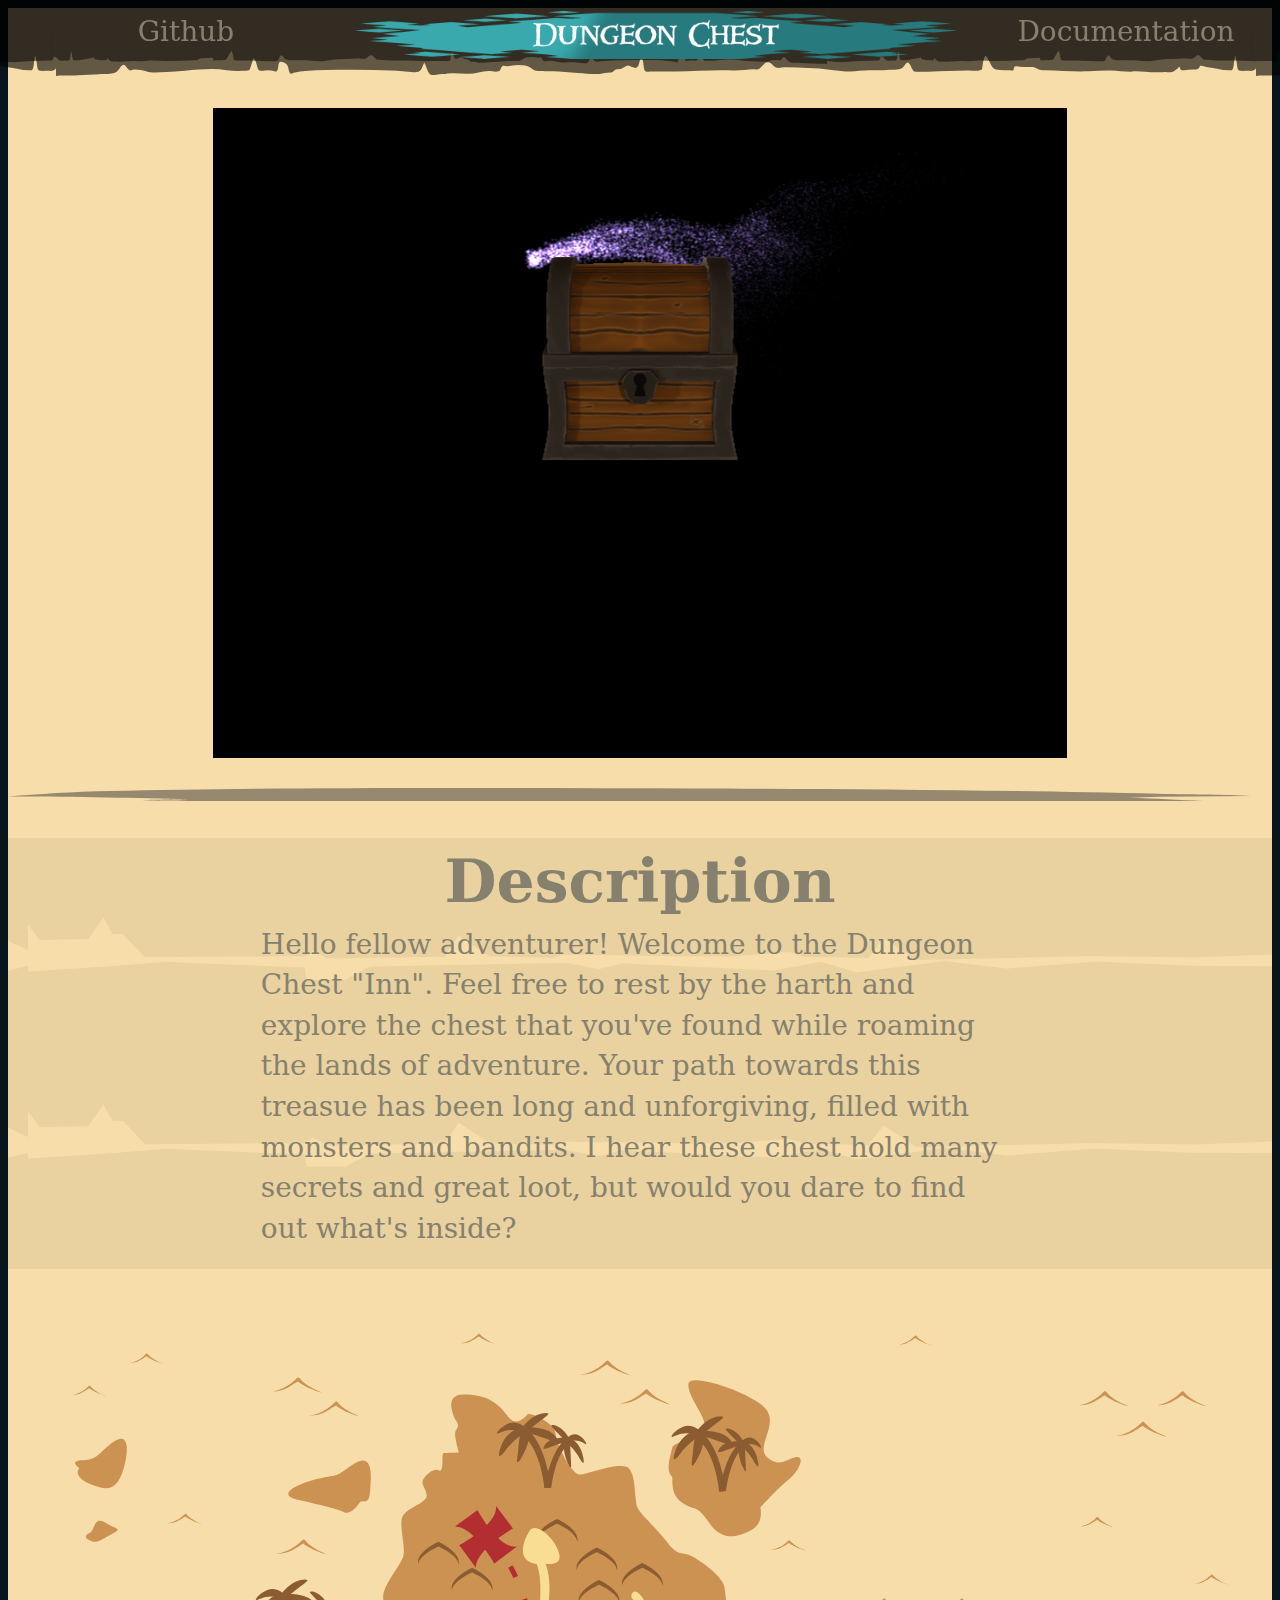
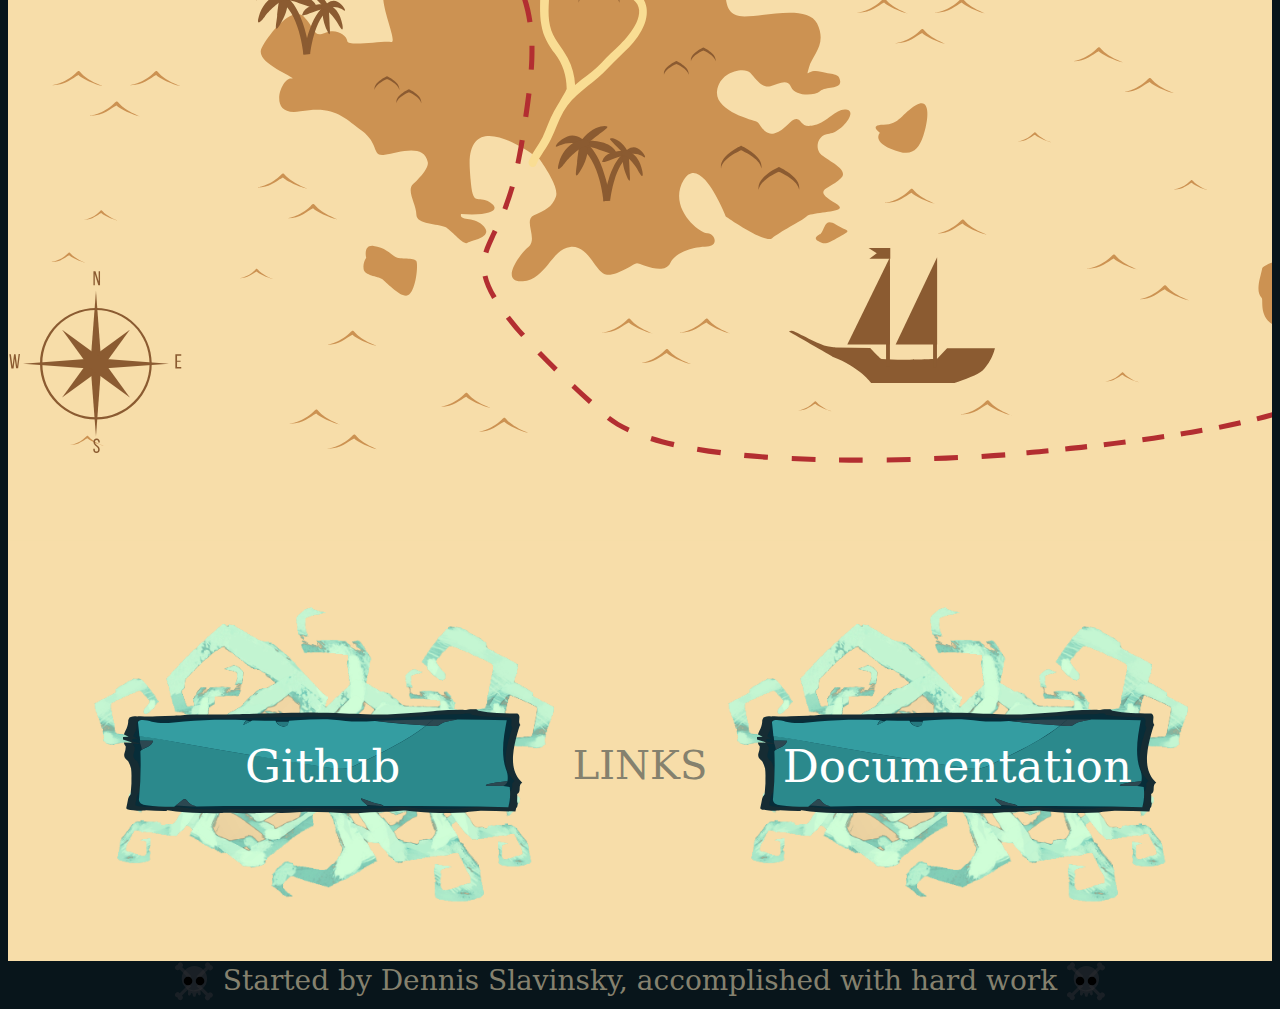
==== commit 3dbcfa8d: "Finishing Up UI" ====
--- a/Project/index.html
+++ b/Project/index.html
@@ -13,13 +13,39 @@
 
 	
 	<div id="webgl">
-					<h2>
+		<div id="menus">
+					<h2 id="h0_1" class="UIelem">
 						Mystic Crystals
 					</h2>
-					<p>
+					<p id="p0_2" class="UIelem">
 								Found on the outskirts of Mount Doom, these crystals hold power
 								that was hidden away for thousands of years
 					</p>
+
+					<h2 id="h1_1" class="UIelem">
+							Mystic Crystals
+					</h2>
+					<p id="p1_2" class="UIelem">
+									Found on the outskirts of Mount Doom, these crystals hold power
+									that was hidden away for thousands of years
+					</p>
+
+					<h2 id="h2_1" class="UIelem">
+							Mystic Crystals
+					</h2>
+					<p id="p2_2" class="UIelem">
+									Found on the outskirts of Mount Doom, these crystals hold power
+									that was hidden away for thousands of years
+					</p>
+
+					<h2 id="h3_1" class="UIelem">
+							Your Loot
+					</h2>
+					<p id="p3_2" class="UIelem">
+									Hover over an item and click on it to inspect it
+					</p>
+		</div>
+
 			
 		<div id="UI">
 			
@@ -30,6 +56,7 @@
 		</div>
 		
 		<div id="curtain"></div>
+
 	</div>
 	<div>
 	<svg class="slice" xmlns="http://www.w3.org/2000/svg" viewbox="0 0 235.13 2.5"><title>Asset 3</title><g  data-name="Layer 2"><g id="Layer_1-2" data-name="Layer 1"><path id="slice_01.svg" data-name="slice 01.svg" class="cls-1" d="M231.3,1.51c-7.61.08-15.19.05-22.83.3,9.61.27,15.86.89,26.66,1C226.35,3.91,213.73,4,198.63,4c-4.38,0-8.66.21-12.94.25s-9-.16-13.68-.18c-6,0-11.78.15-17.49.16-35.56,0-74.08.21-108-.62,2-.05,4.07-.2,6.07-.44L16.81,3c6-.36,13.72-.37,17.48-.4A14,14,0,0,1,32,2.67a37.39,37.39,0,0,0,6.08-.1c-3-.23-8.86-.13-13-.23,1.29-.26,6.35-.11,8.37-.29C24.14,1.88,10.68,1.53,0,1.57c5.76-.41,11.83-.88,19-1C48.8-.16,88.81,0,127,.09c25.55.06,61.39.33,86.78,1C221.43,1.27,226.25,1.19,231.3,1.51Z"/></g></g></svg>
--- a/Project/styles.css
+++ b/Project/styles.css
@@ -229,8 +229,14 @@
 .img_container{
     position: relative;  
 }
-
-#webgl>p{
+menus{
+    display: flex;
+    flex-flow: column;
+    justify-content: flex-end;
+}
+
+
+#h0_1, #h1_1,#h2_1,#h3_1 {
     
     color: white;
     position: absolute;
@@ -240,12 +246,12 @@
     margin-right: auto; 
     
     z-index: 2;
-    top: 150px;
-    
-    display: block;
+    top: 90px;
+    
+    display: none;
     width: 20%;
 }
-#webgl>h2{
+#p0_2, #p1_2, #p2_2, #p3_2{/*this should be displayed as block on chain*/
     
     color: white;
     position: absolute;
@@ -255,9 +261,9 @@
     margin-right: auto; 
     
     z-index: 2;
-    top: 90px;
-    
-    display: block;
+    top: 150px;
+    
+    display: none;
     width: 20%;
 }
 
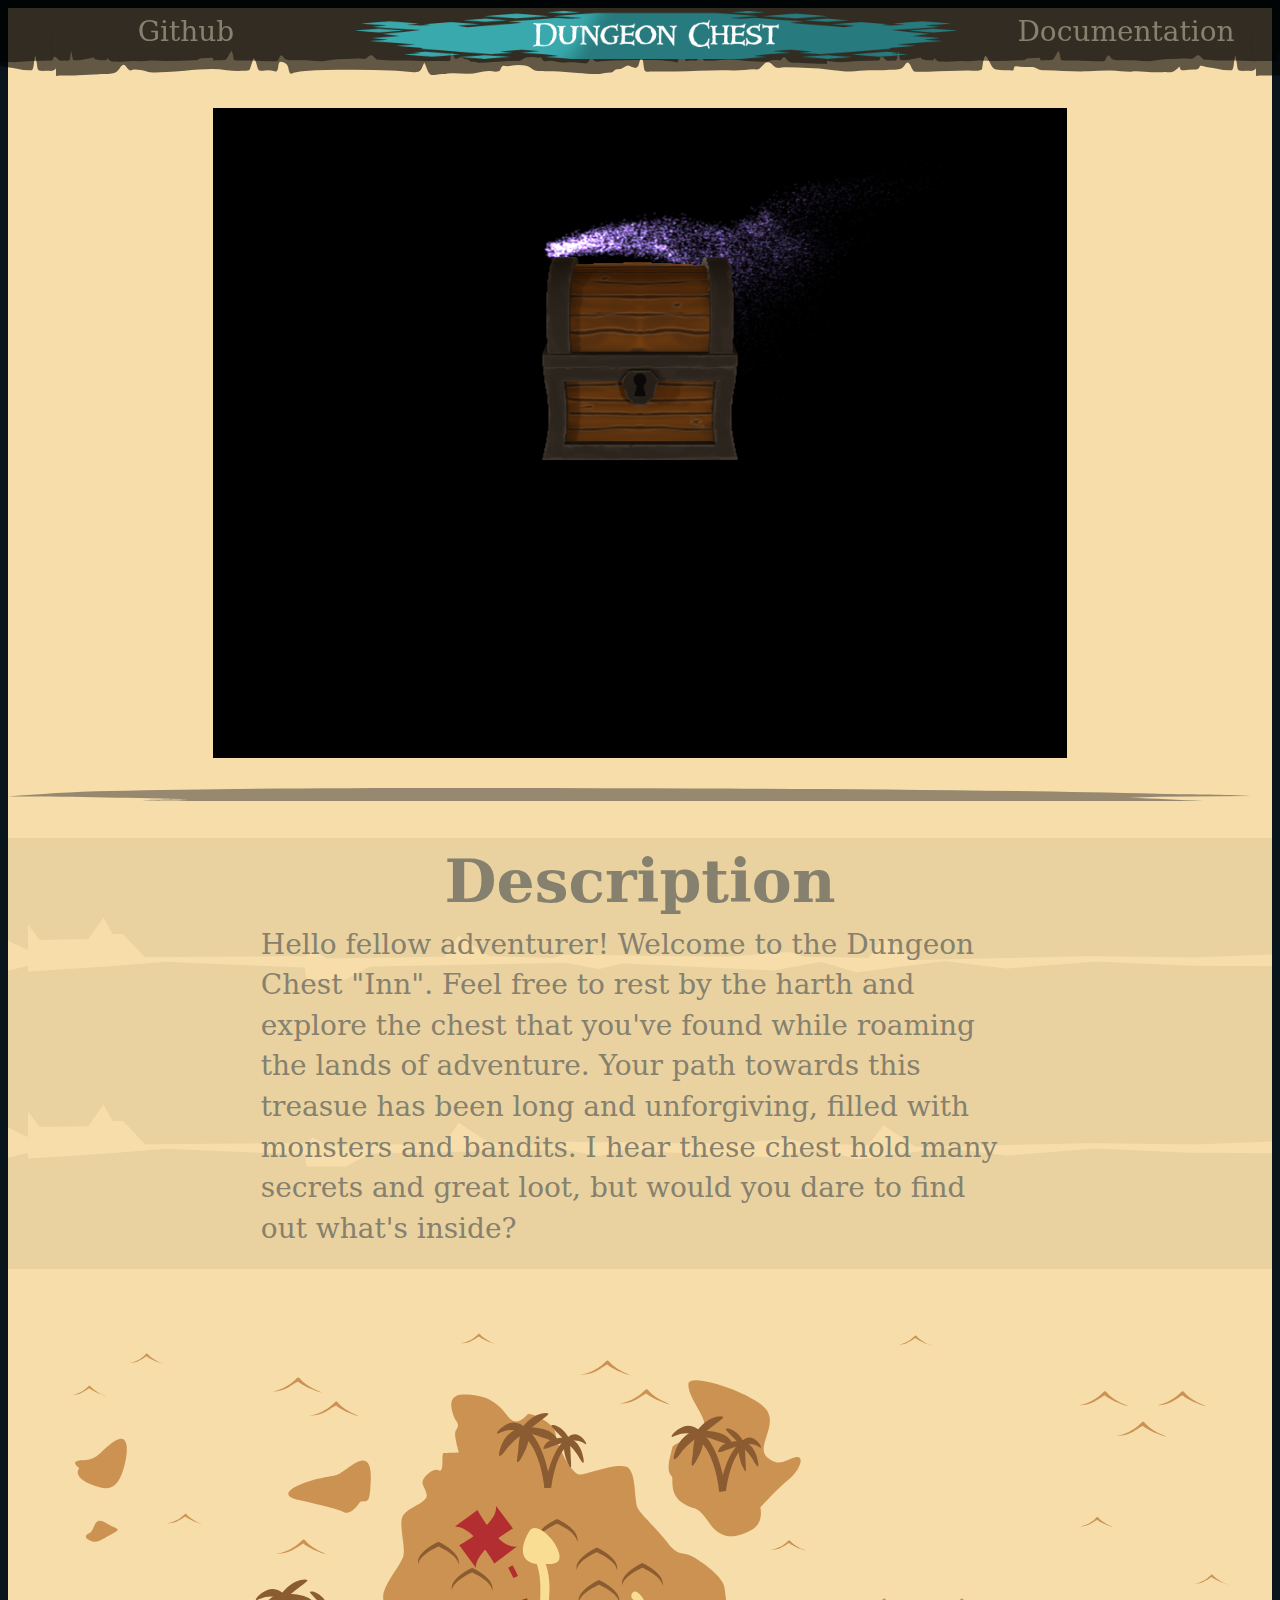
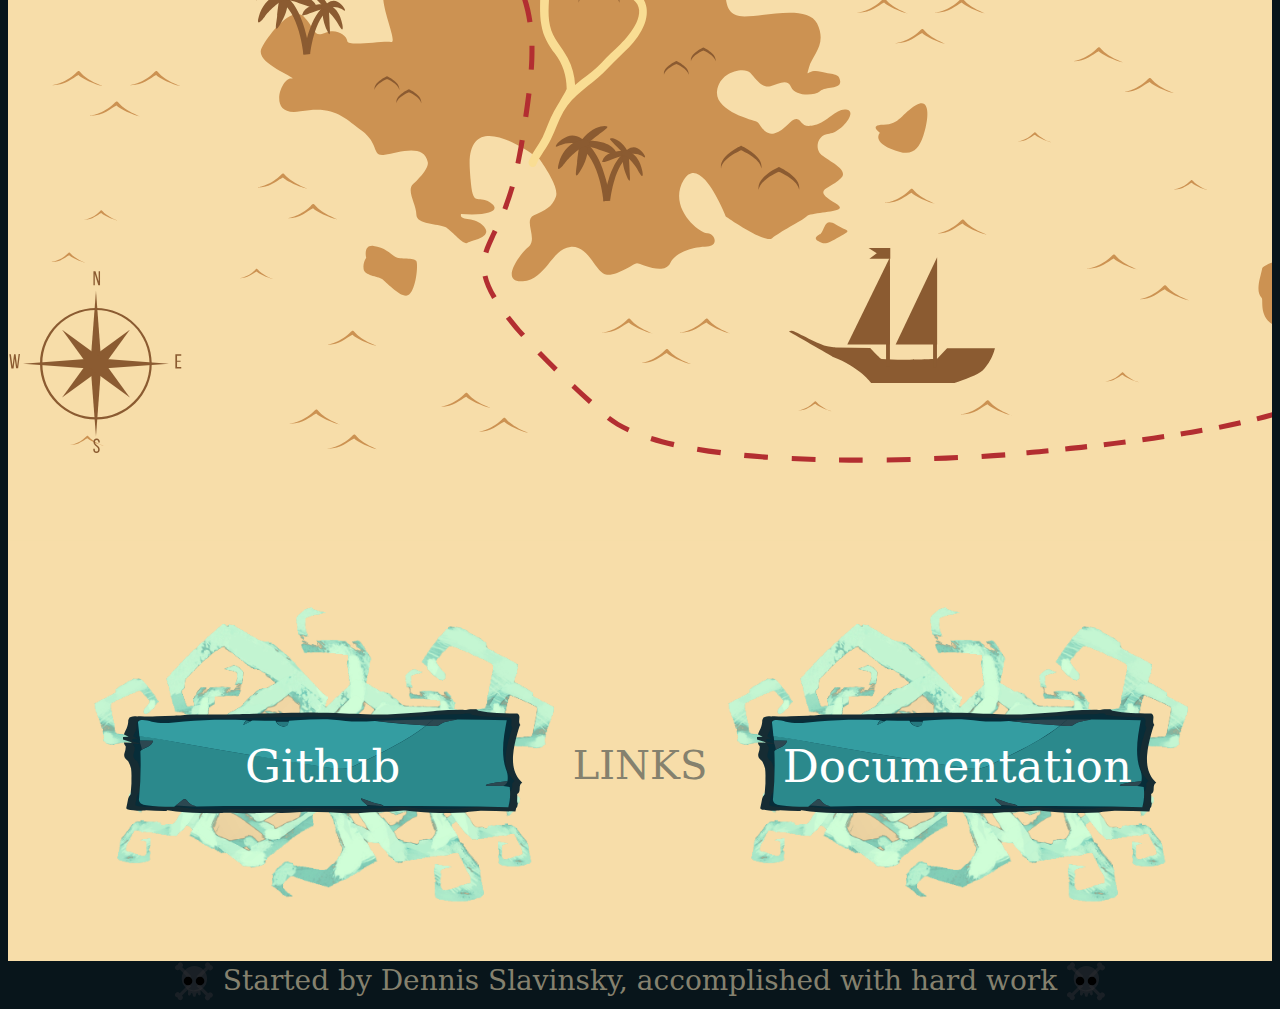
==== commit 50ab043c: "Finalized Project" ====
--- a/Project/index.html
+++ b/Project/index.html
@@ -15,27 +15,28 @@
 	<div id="webgl">
 		<div id="menus">
 					<h2 id="h0_1" class="UIelem">
-						Mystic Crystals
+						Morgoth Shards
 					</h2>
 					<p id="p0_2" class="UIelem">
-								Found on the outskirts of Mount Doom, these crystals hold power
-								that was hidden away for thousands of years
+								Found on the outskirts of Mount Doom, these crystals hold minerals
+								that were used by the elves to carve their swords. Maybe if you find more
+								of these you'll be able to craft a Legendary weapon! 
 					</p>
 
 					<h2 id="h1_1" class="UIelem">
-							Mystic Crystals
+							Book of R's
 					</h2>
 					<p id="p1_2" class="UIelem">
-									Found on the outskirts of Mount Doom, these crystals hold power
-									that was hidden away for thousands of years
+									Retrieved from the tomb of Azaroth, this book, protected by thousands of ghouls and orcs
+									holds the immense knowledge of how to Meow like a cat... Yup, that's it.
 					</p>
 
 					<h2 id="h2_1" class="UIelem">
-							Mystic Crystals
+							Dwarf Bane
 					</h2>
 					<p id="p2_2" class="UIelem">
-									Found on the outskirts of Mount Doom, these crystals hold power
-									that was hidden away for thousands of years
+									The Epic weapon of destruction that Dwarf Thorin used to conquor an entire dwarven nation on his own.
+									But what did you expect? it's a gun in what... 7th century? Don't tell me you wouldn't do the same thing.
 					</p>
 
 					<h2 id="h3_1" class="UIelem">
--- a/Project/styles.css
+++ b/Project/styles.css
@@ -16,8 +16,6 @@
     height: 64px;
     padding: 0 16px;
     background: url("../svgs/long_top.svg") repeat-x 0 0/auto 100%;
-}
-.global-header{
     display: flex;
     flex-flow: row;
     justify-content: center;
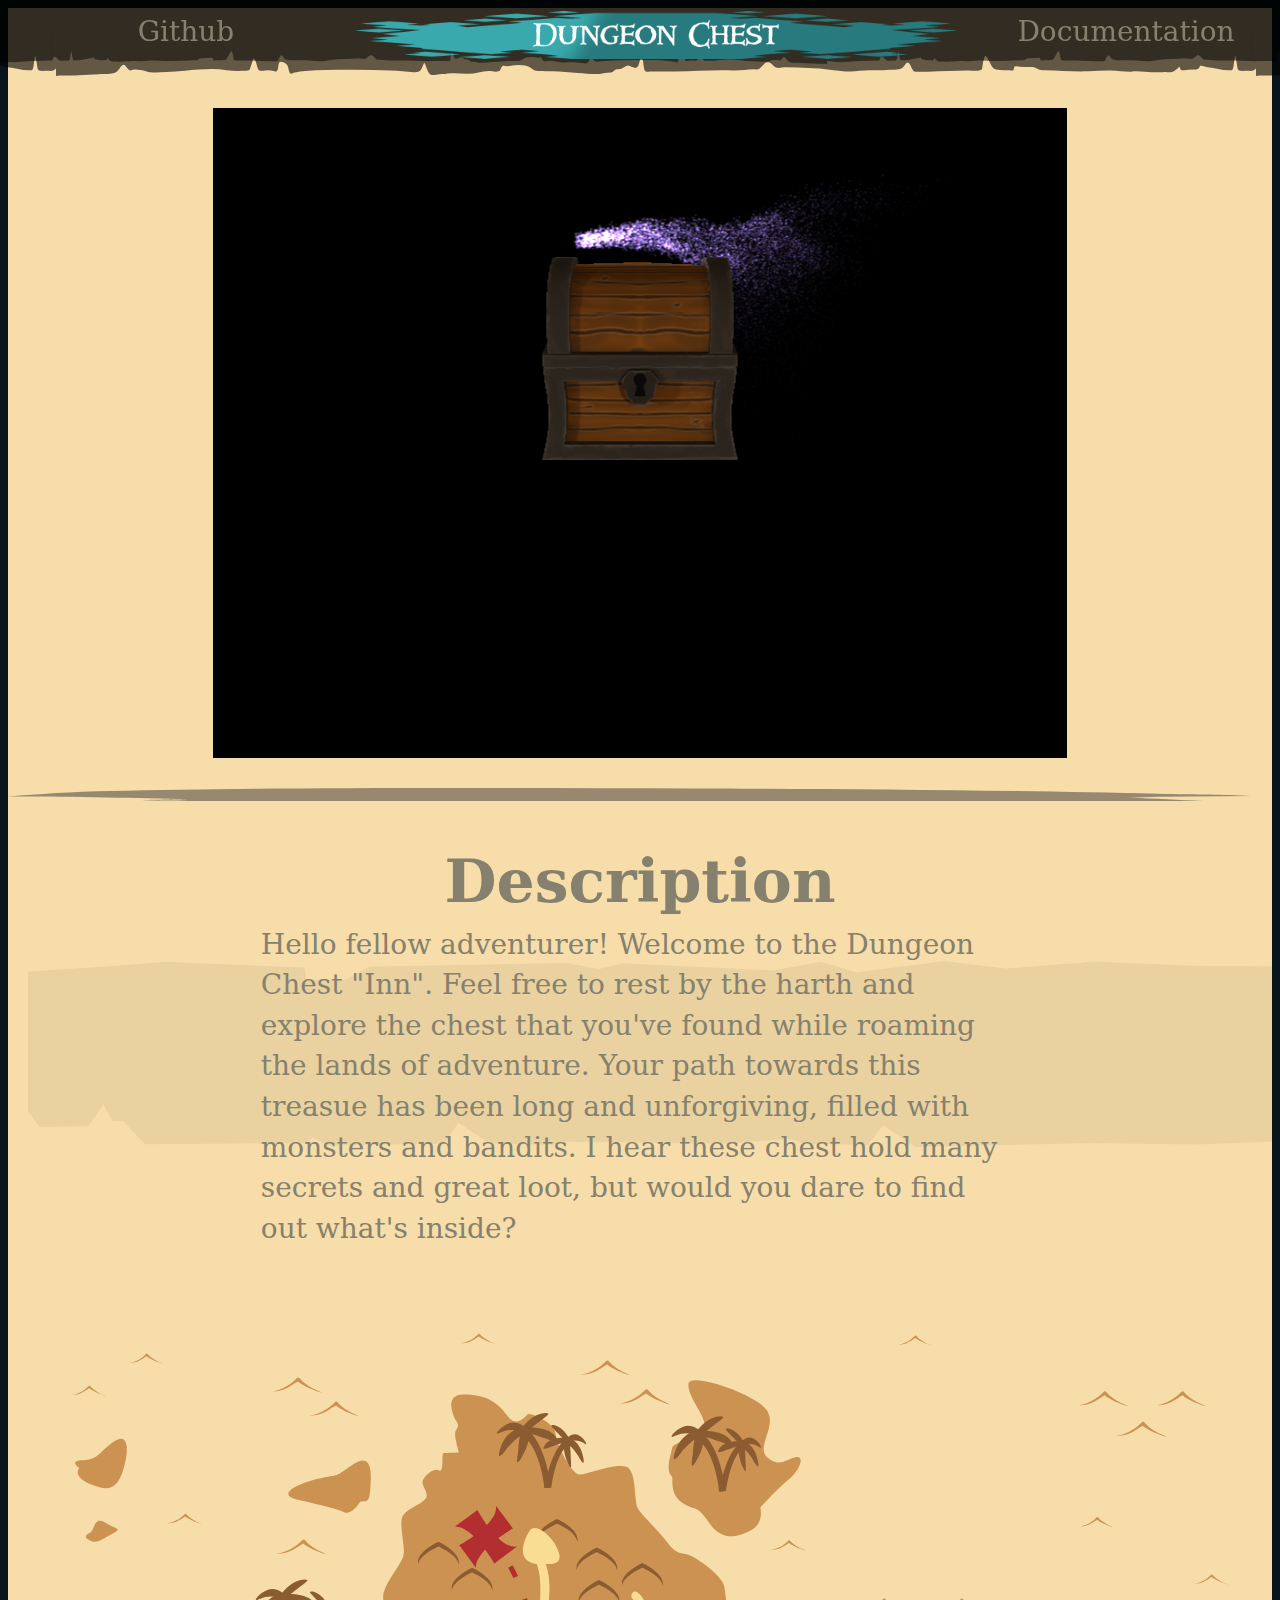
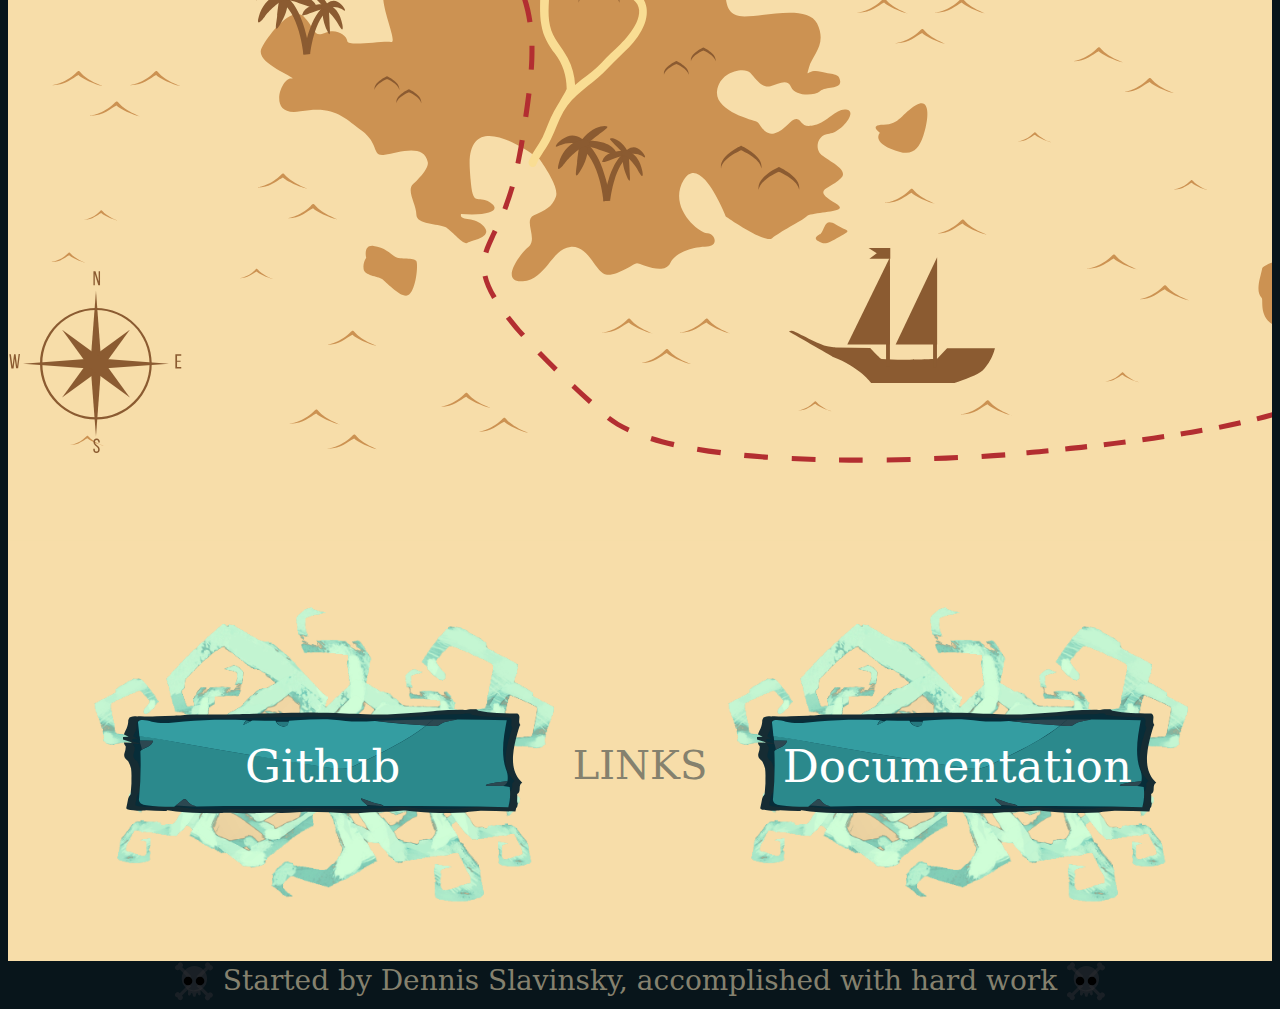
==== commit 892cc0f3: "Minor fixes and added sound effects" ====
--- a/Project/index.html
+++ b/Project/index.html
@@ -1,7 +1,7 @@
 <!DOCTYPE html>
 <html lang="en">
 <head>
-	<title>Three.js</title>
+	<title>Dungeon Chest</title>
 	<link rel="stylesheet" href="styles.css">
 </head>
 <body>
@@ -550,6 +550,9 @@
 		</footer>
 	<script src="./dat.gui.min.js"></script>
 	<script src="Tween.min.js"></script>
+	<script src="https://code.createjs.com/createjs-2015.11.26.min.js"></script>
+	<script src="http://code.createjs.com/soundjs-0.5.2.min.js"></script>
+	<script src="sounds.js"></script>
 	<script src="three.js"></script>
 	<script src="jquery-3.2.1.min.js"></script>
 	<script src="FlyControls.js"></script>
--- a/Project/styles.css
+++ b/Project/styles.css
@@ -205,7 +205,8 @@
 
 }
 #text{
-    background-image: url("../svgs/cb_bg_2.svg") ;
+    background-image: url("../svgs/cb_bg_2.svg")  ;
+    background-repeat: no-repeat;
     background-size: 110%;
     background-position: 20px;
 }
@@ -248,6 +249,15 @@
     
     display: none;
     width: 20%;
+}
+#h0_1{
+    color: #1ab7f4;/*rare*/
+}
+#h1_1{
+    color: #7d14e5;/*epic*/
+}
+#h2_1{
+    color: #fca90f;/*Legendary*/
 }
 #p0_2, #p1_2, #p2_2, #p3_2{/*this should be displayed as block on chain*/
     
@@ -330,7 +340,7 @@
 }
 
 .box:hover{
-    filter: saturate(4.5);
+    filter: saturate(3);
 }
 
 
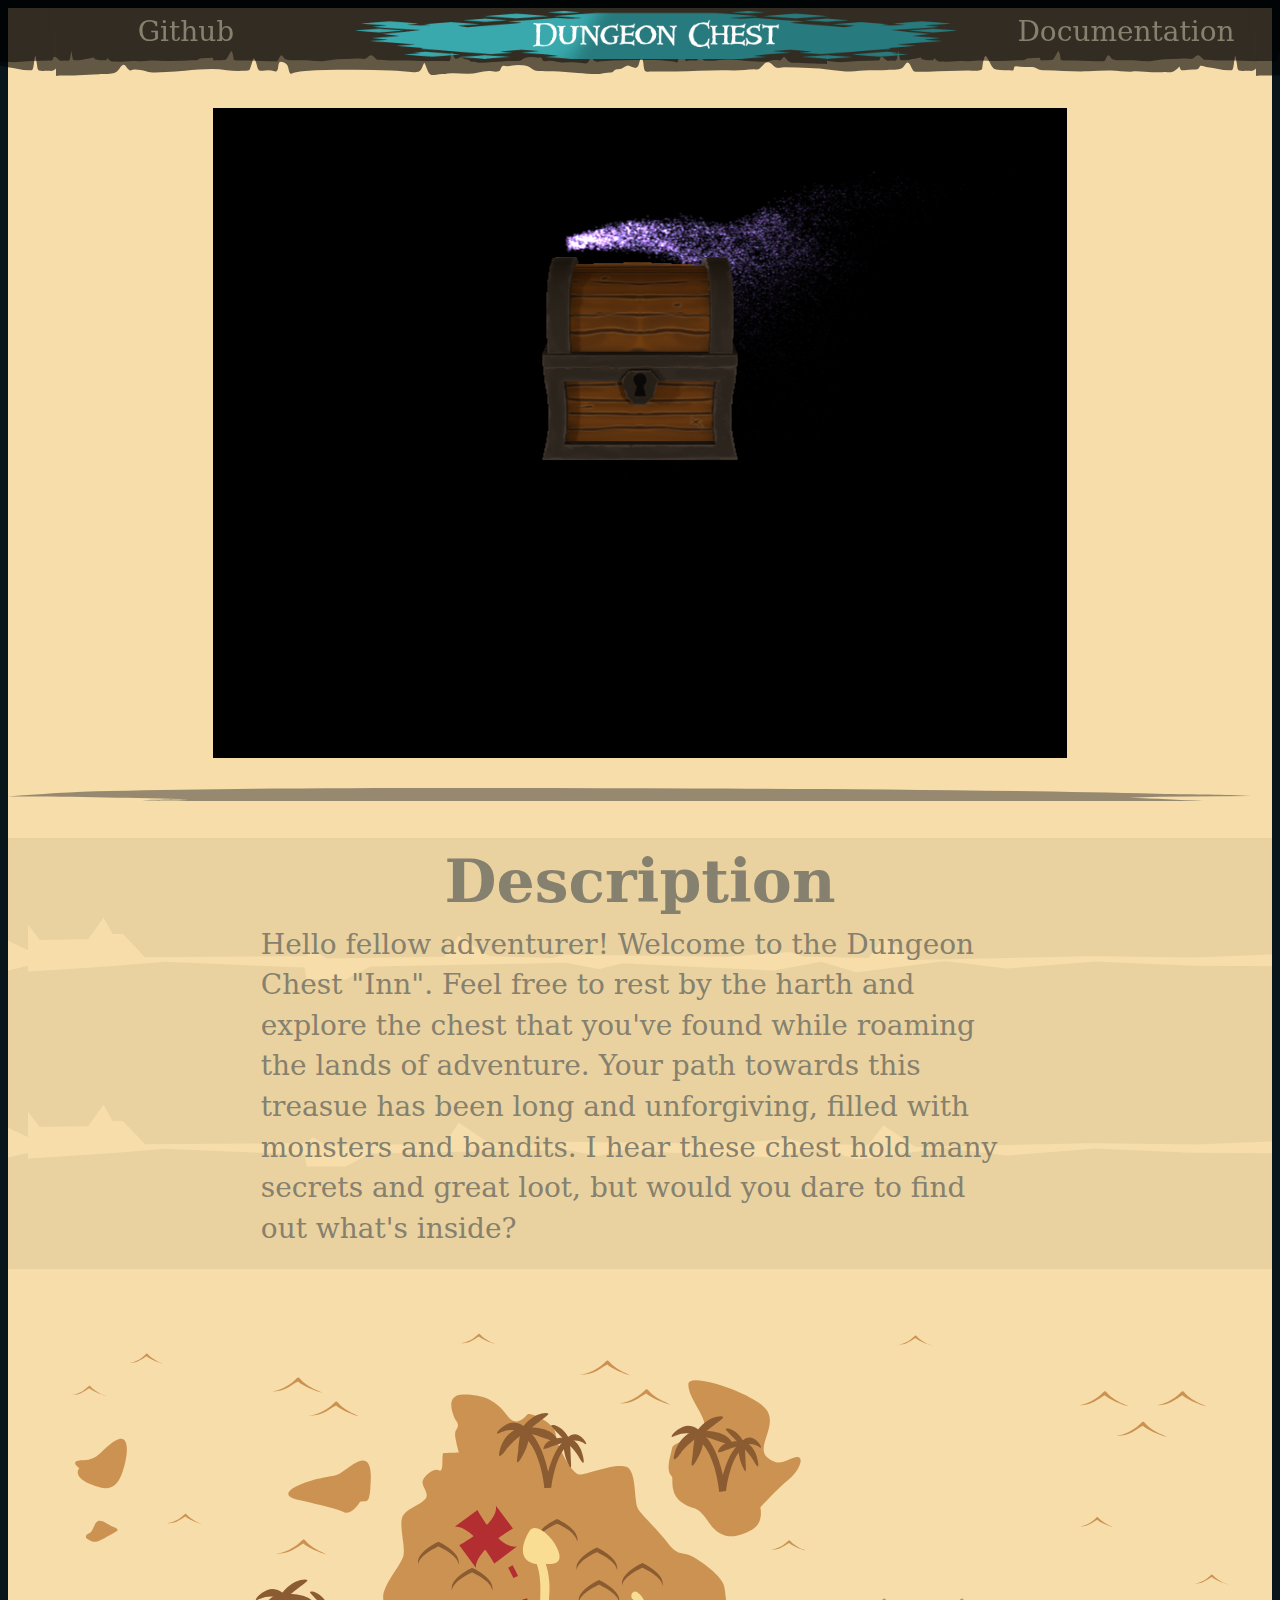
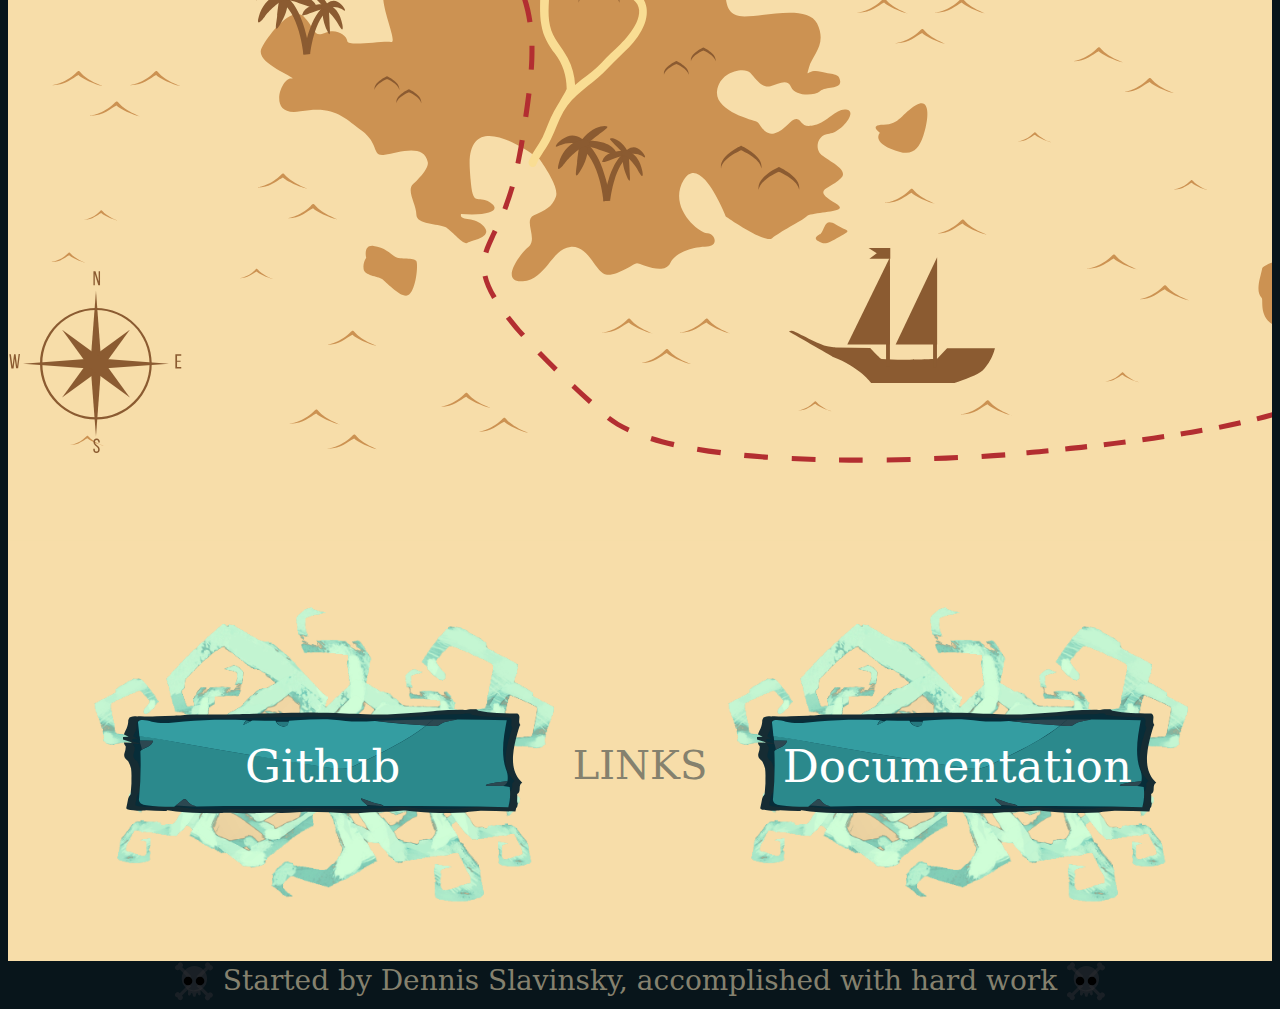
==== commit 619c3494: "More fixes" ====
--- a/Project/index.html
+++ b/Project/index.html
@@ -551,7 +551,7 @@
 	<script src="./dat.gui.min.js"></script>
 	<script src="Tween.min.js"></script>
 	<script src="https://code.createjs.com/createjs-2015.11.26.min.js"></script>
-	<script src="http://code.createjs.com/soundjs-0.5.2.min.js"></script>
+	<script src="https://code.createjs.com/soundjs-0.5.2.min.js"></script>
 	<script src="sounds.js"></script>
 	<script src="three.js"></script>
 	<script src="jquery-3.2.1.min.js"></script>
--- a/Project/styles.css
+++ b/Project/styles.css
@@ -205,8 +205,7 @@
 
 }
 #text{
-    background-image: url("../svgs/cb_bg_2.svg")  ;
-    background-repeat: no-repeat;
+    background-image: url("../svgs/cb_bg_2.svg");
     background-size: 110%;
     background-position: 20px;
 }
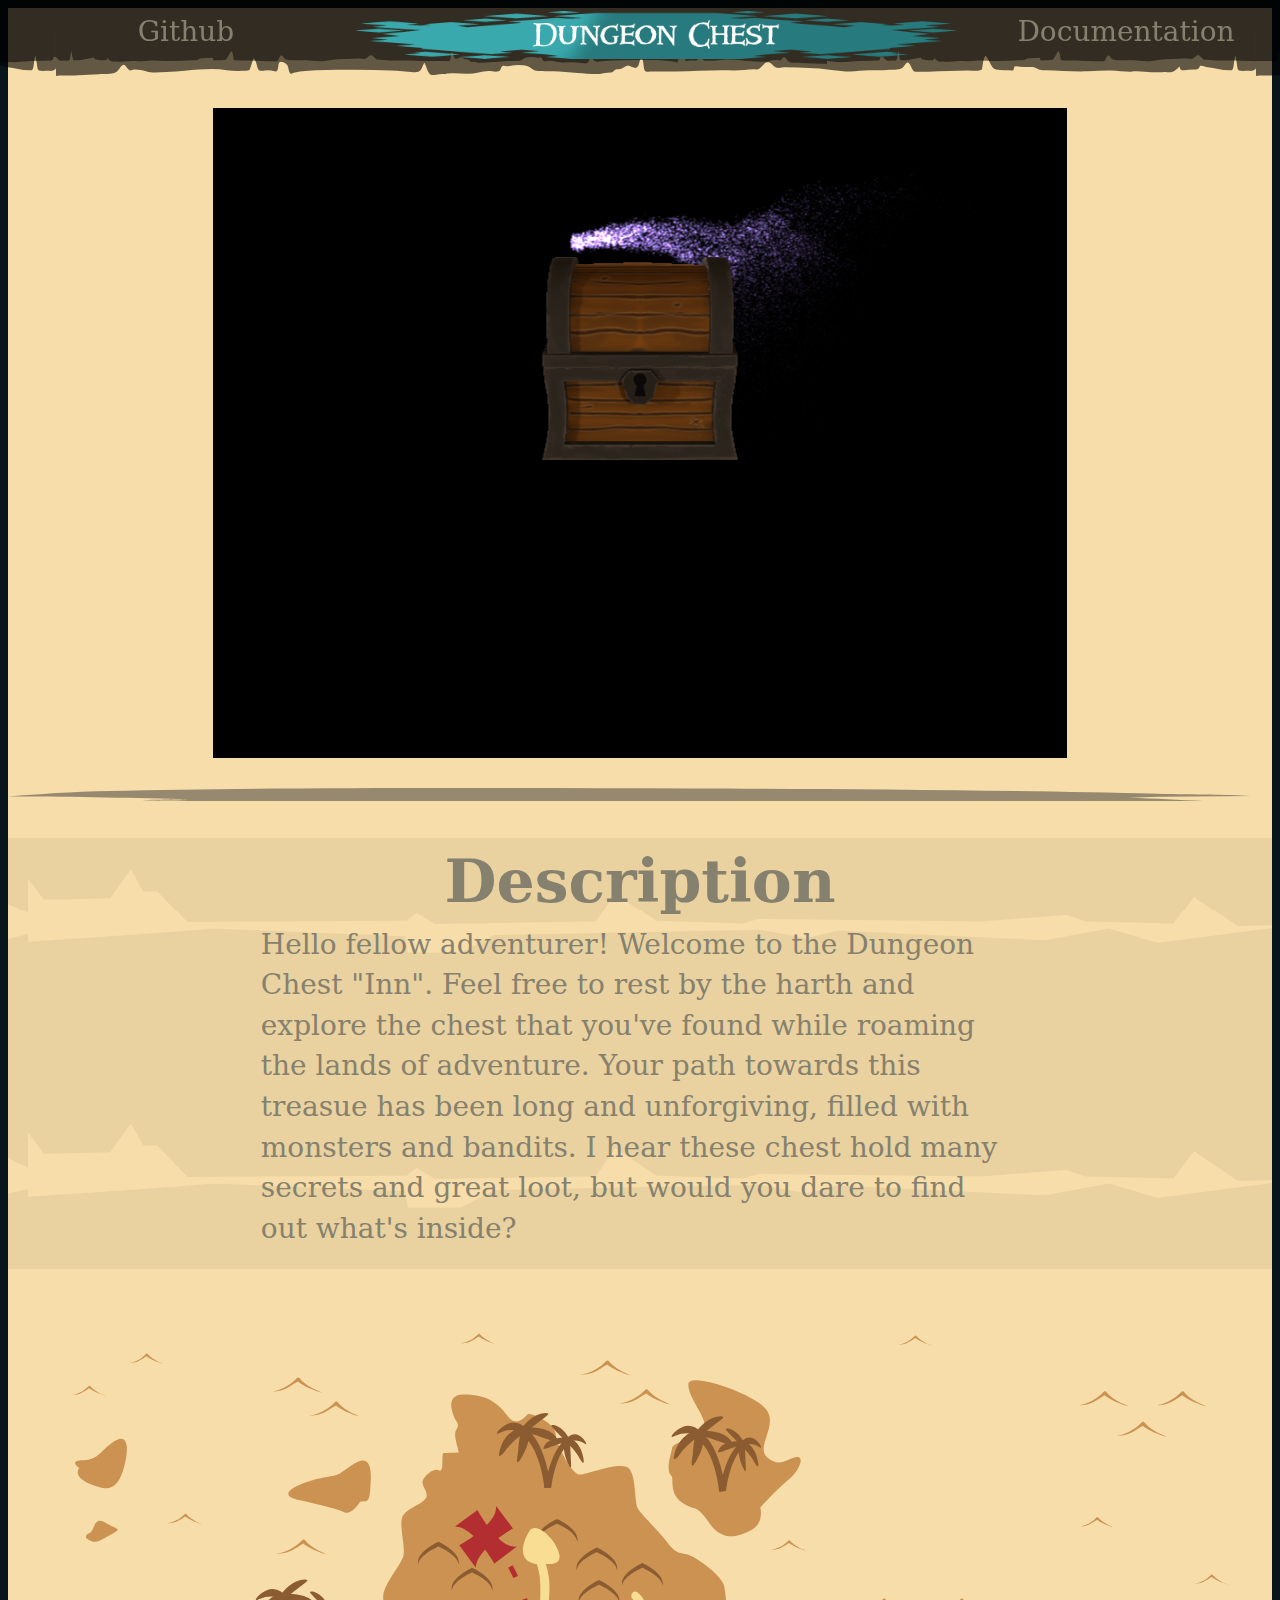
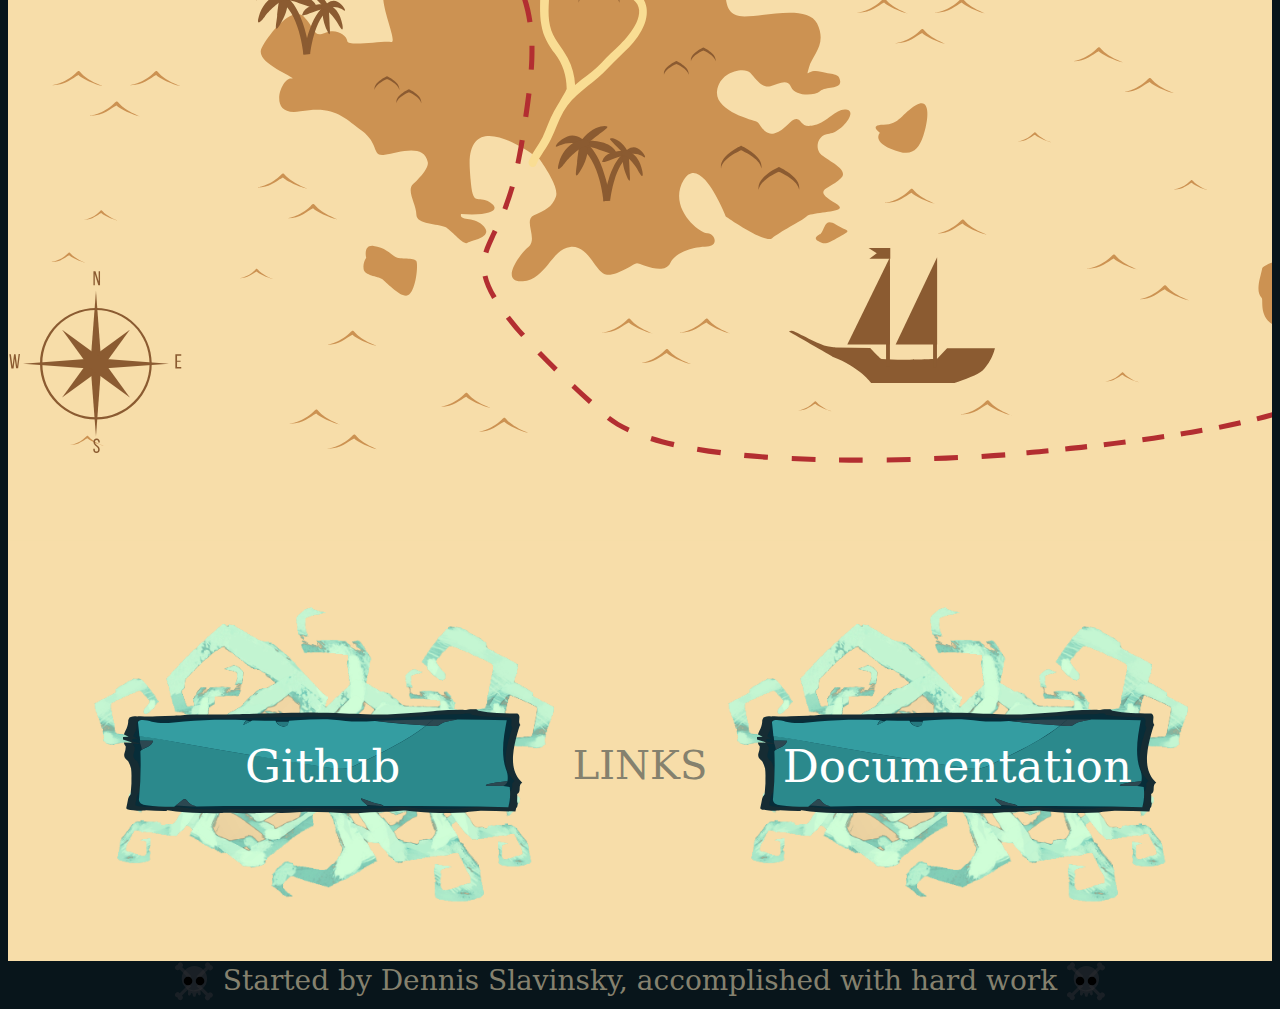
==== commit 9e3a503c: "More fixes" ====
--- a/Project/index.html
+++ b/Project/index.html
@@ -35,7 +35,7 @@
 							Dwarf Bane
 					</h2>
 					<p id="p2_2" class="UIelem">
-									The Epic weapon of destruction that Dwarf Thorin used to conquor an entire dwarven nation on his own.
+									The Legendary weapon of destruction that Dwarf Thorin used to conquor an entire dwarven nation on his own.
 									But what did you expect? it's a gun in what... 7th century? Don't tell me you wouldn't do the same thing.
 					</p>
 
--- a/Project/styles.css
+++ b/Project/styles.css
@@ -206,7 +206,7 @@
 }
 #text{
     background-image: url("../svgs/cb_bg_2.svg");
-    background-size: 110%;
+    background-size: 150%;
     background-position: 20px;
 }
 #main_gig{
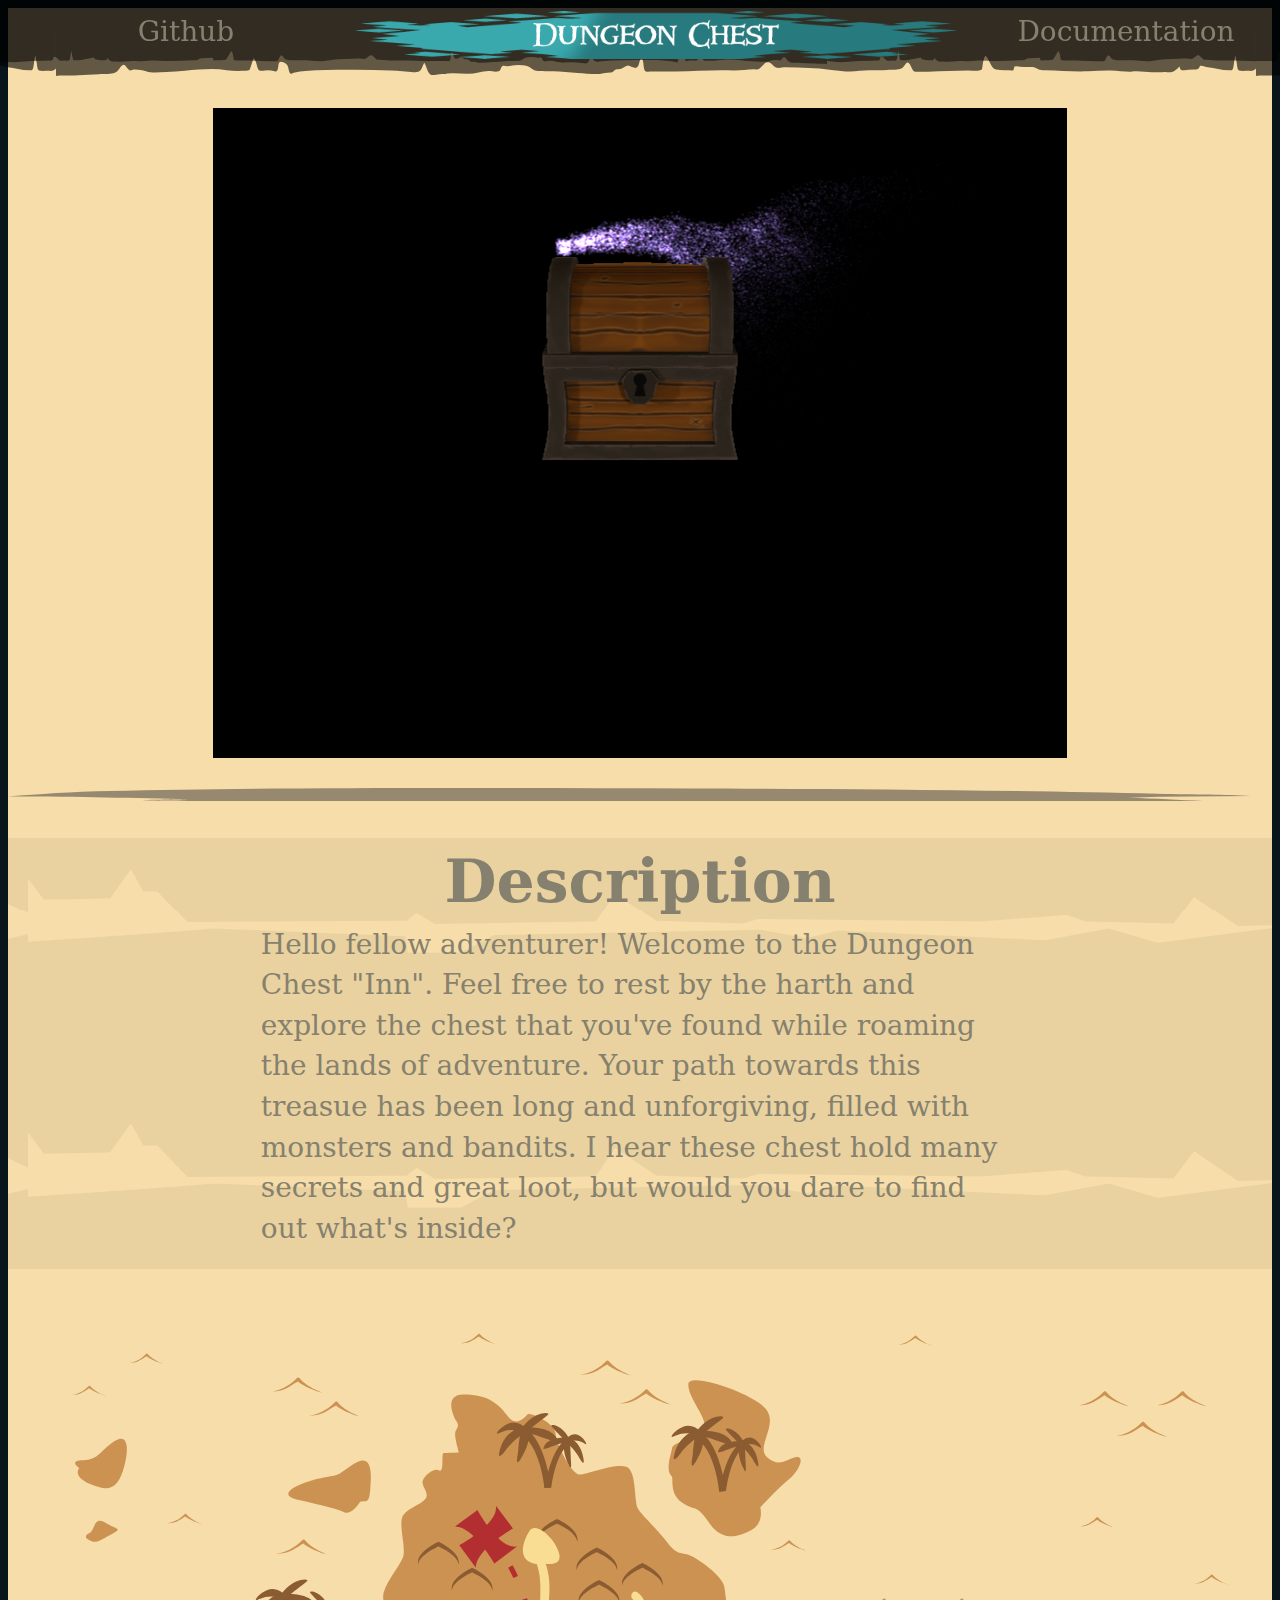
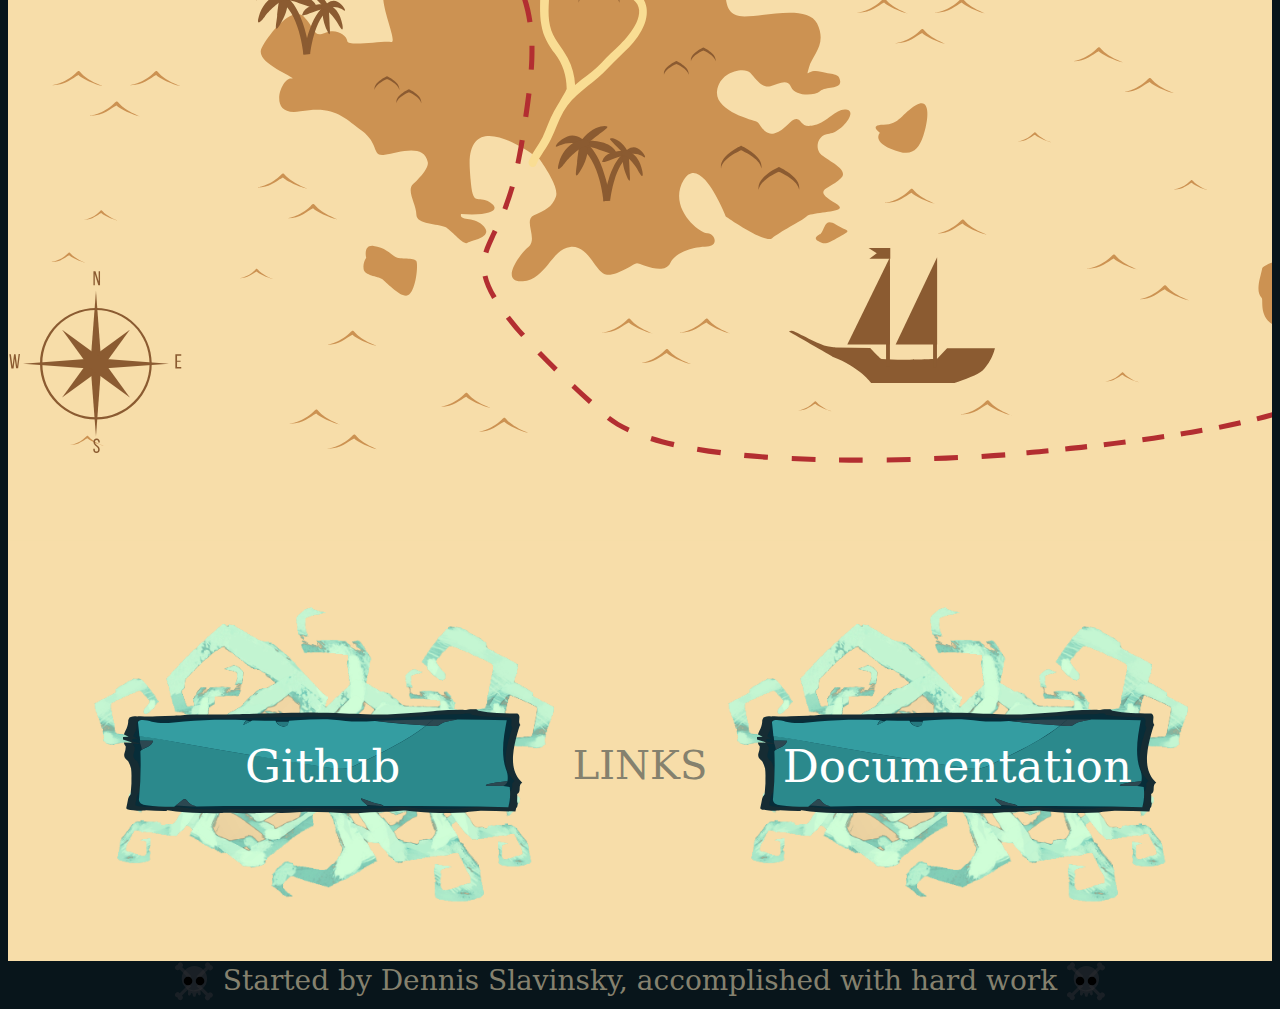
==== commit 4b0dc674: "Optimization" ====
--- a/Project/index.html
+++ b/Project/index.html
@@ -549,12 +549,12 @@
 			</svg> 
 		</footer>
 	<script src="./dat.gui.min.js"></script>
+	<script src="jquery-3.2.1.min.js"></script>
 	<script src="Tween.min.js"></script>
 	<script src="https://code.createjs.com/createjs-2015.11.26.min.js"></script>
 	<script src="https://code.createjs.com/soundjs-0.5.2.min.js"></script>
 	<script src="sounds.js"></script>
 	<script src="three.js"></script>
-	<script src="jquery-3.2.1.min.js"></script>
 	<script src="FlyControls.js"></script>
 	<script src="OrbitControls.js"></script>
 	<script src="GPUParticleSystem.js"></script>
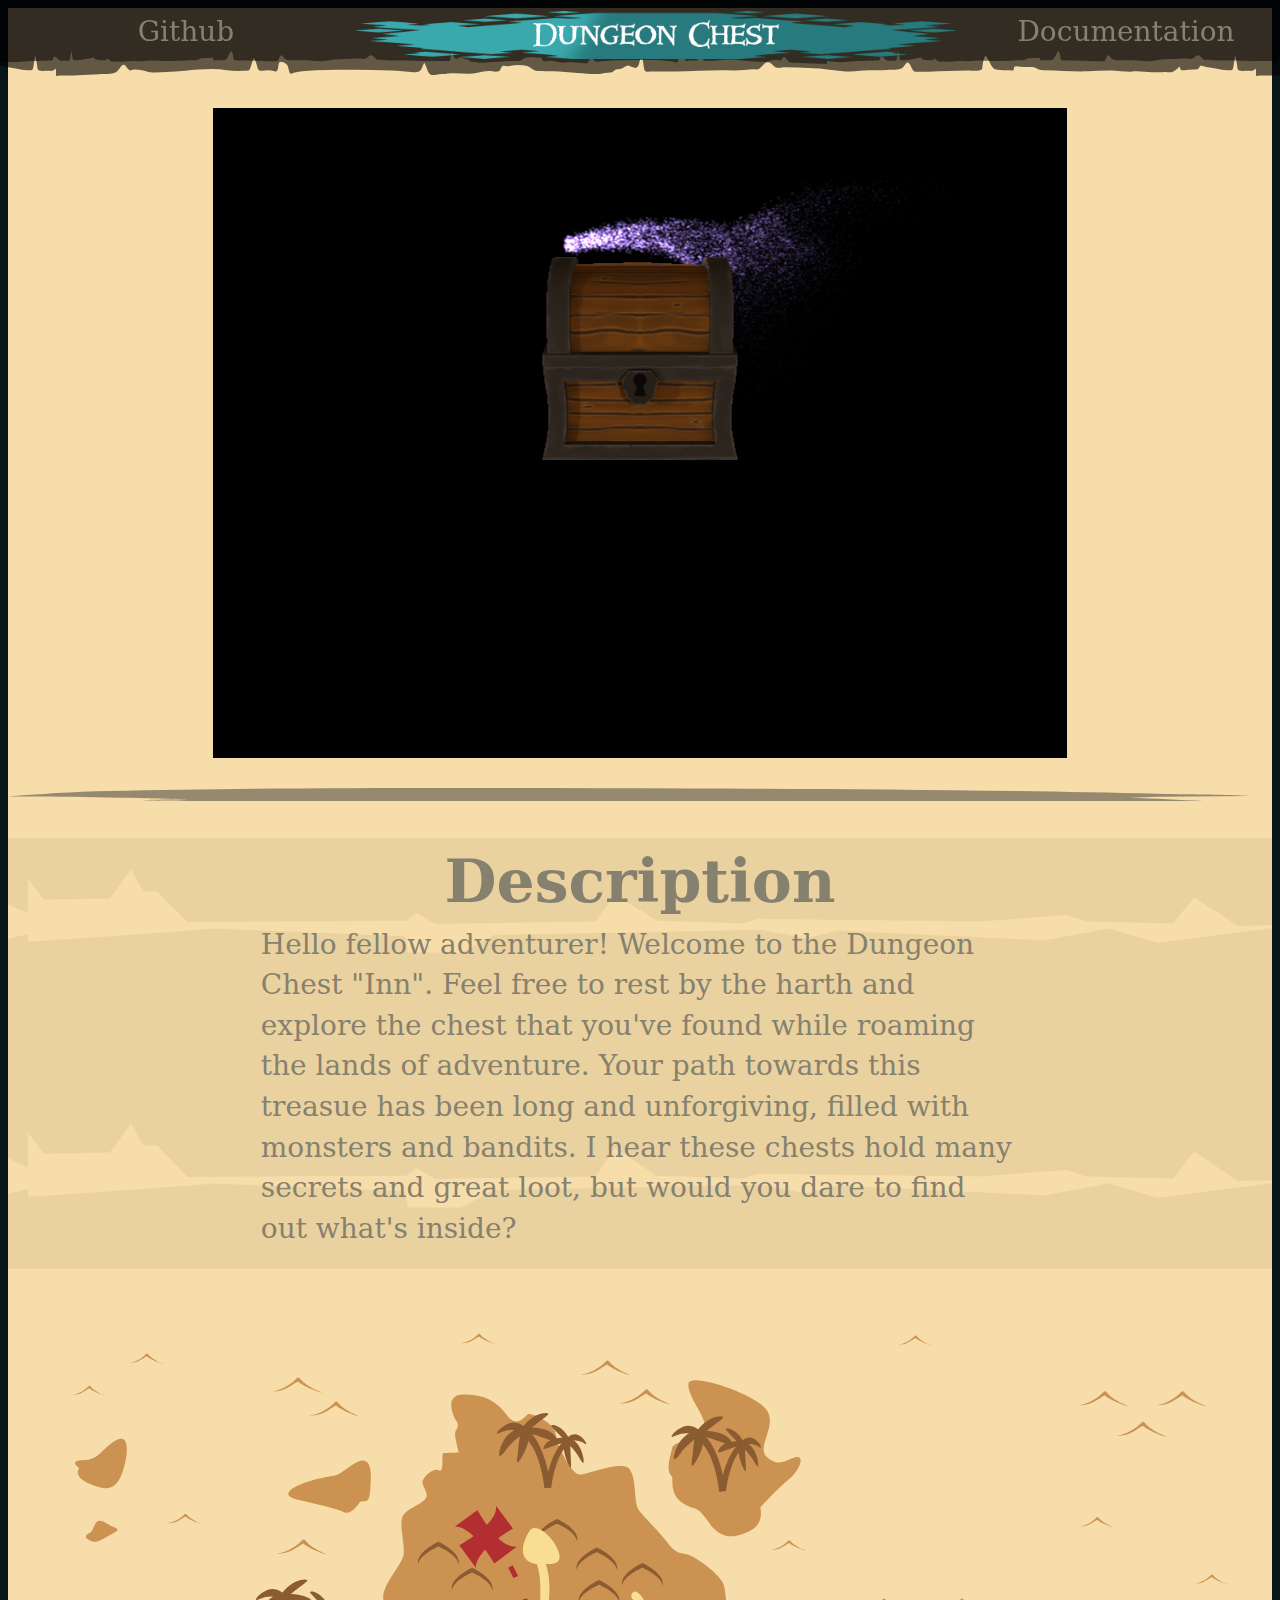
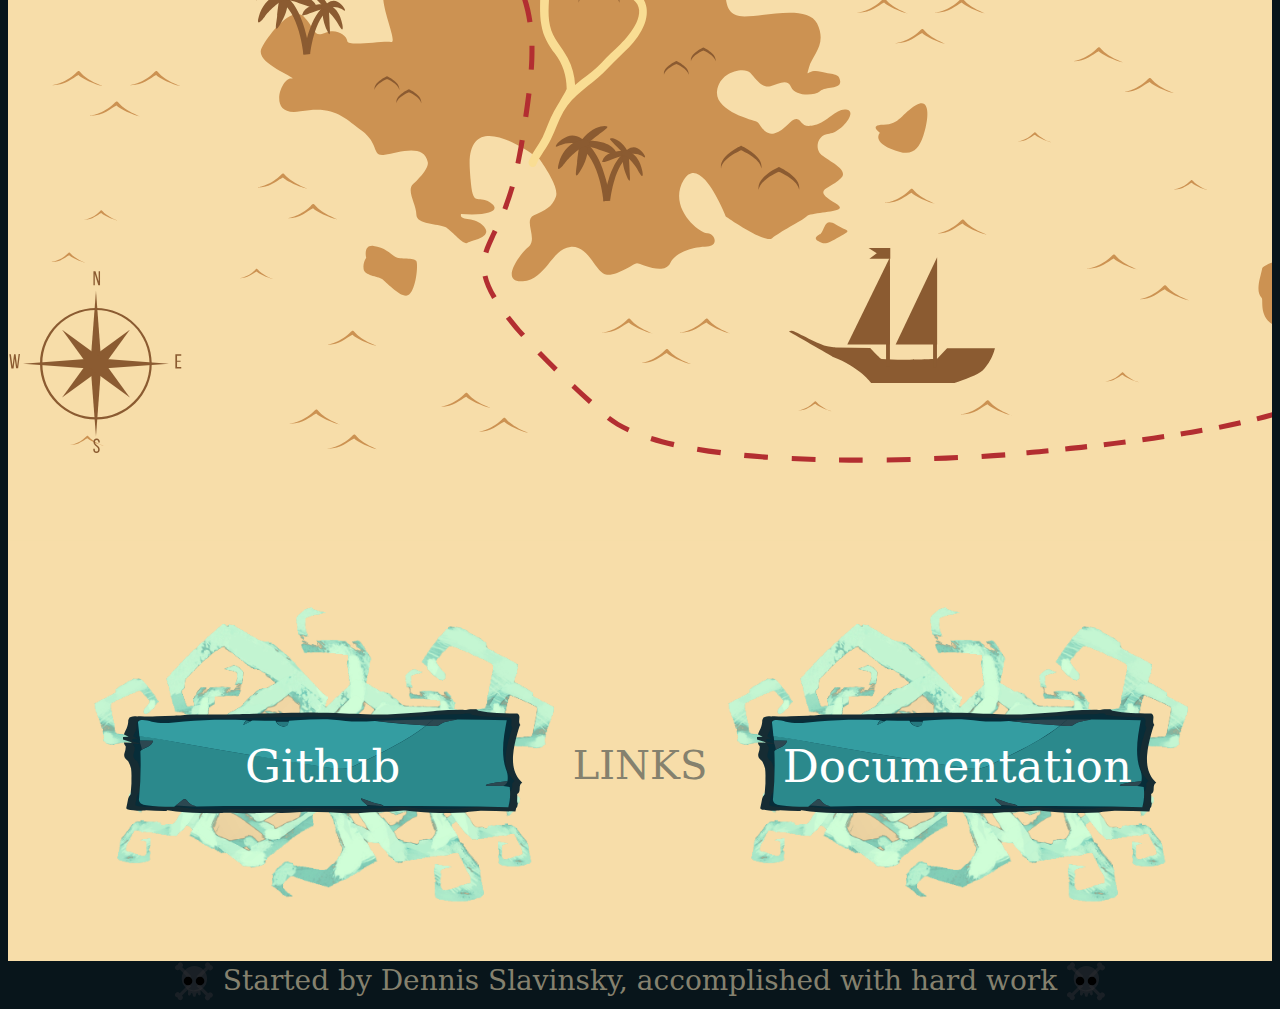
==== commit 4968f254: "fixing text" ====
--- a/Project/index.html
+++ b/Project/index.html
@@ -67,7 +67,7 @@
 		<h1>Description</h1>
 			<p id="main_gig">Hello fellow adventurer! Welcome to the Dungeon Chest "Inn". Feel free to rest by the harth and explore the chest 
 					that you've found while roaming the lands of adventure. Your path towards this treasue has been long and 
-					unforgiving, filled with monsters and bandits. I hear these chest hold many secrets and great loot, 
+					unforgiving, filled with monsters and bandits. I hear these chests hold many secrets and great loot, 
 					but would you dare to find out what's inside?
 			</p>
 		</div>
